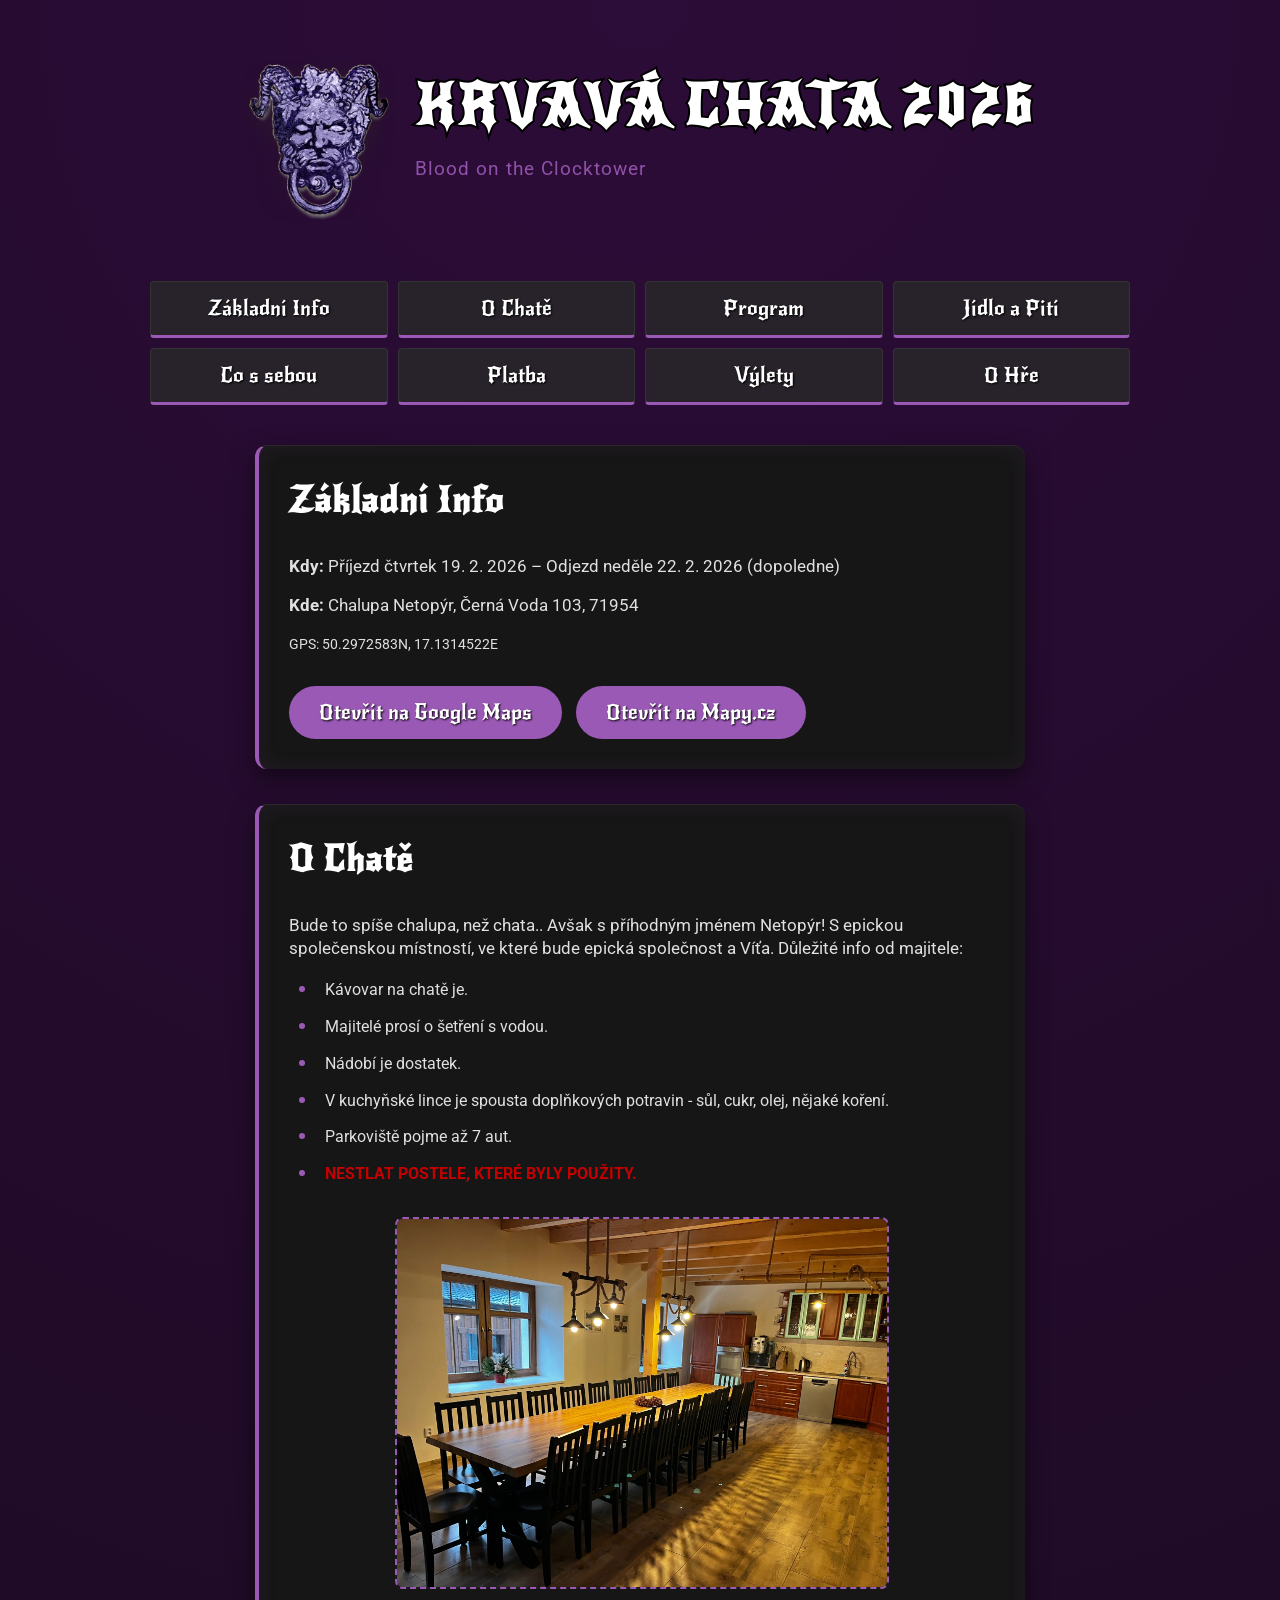
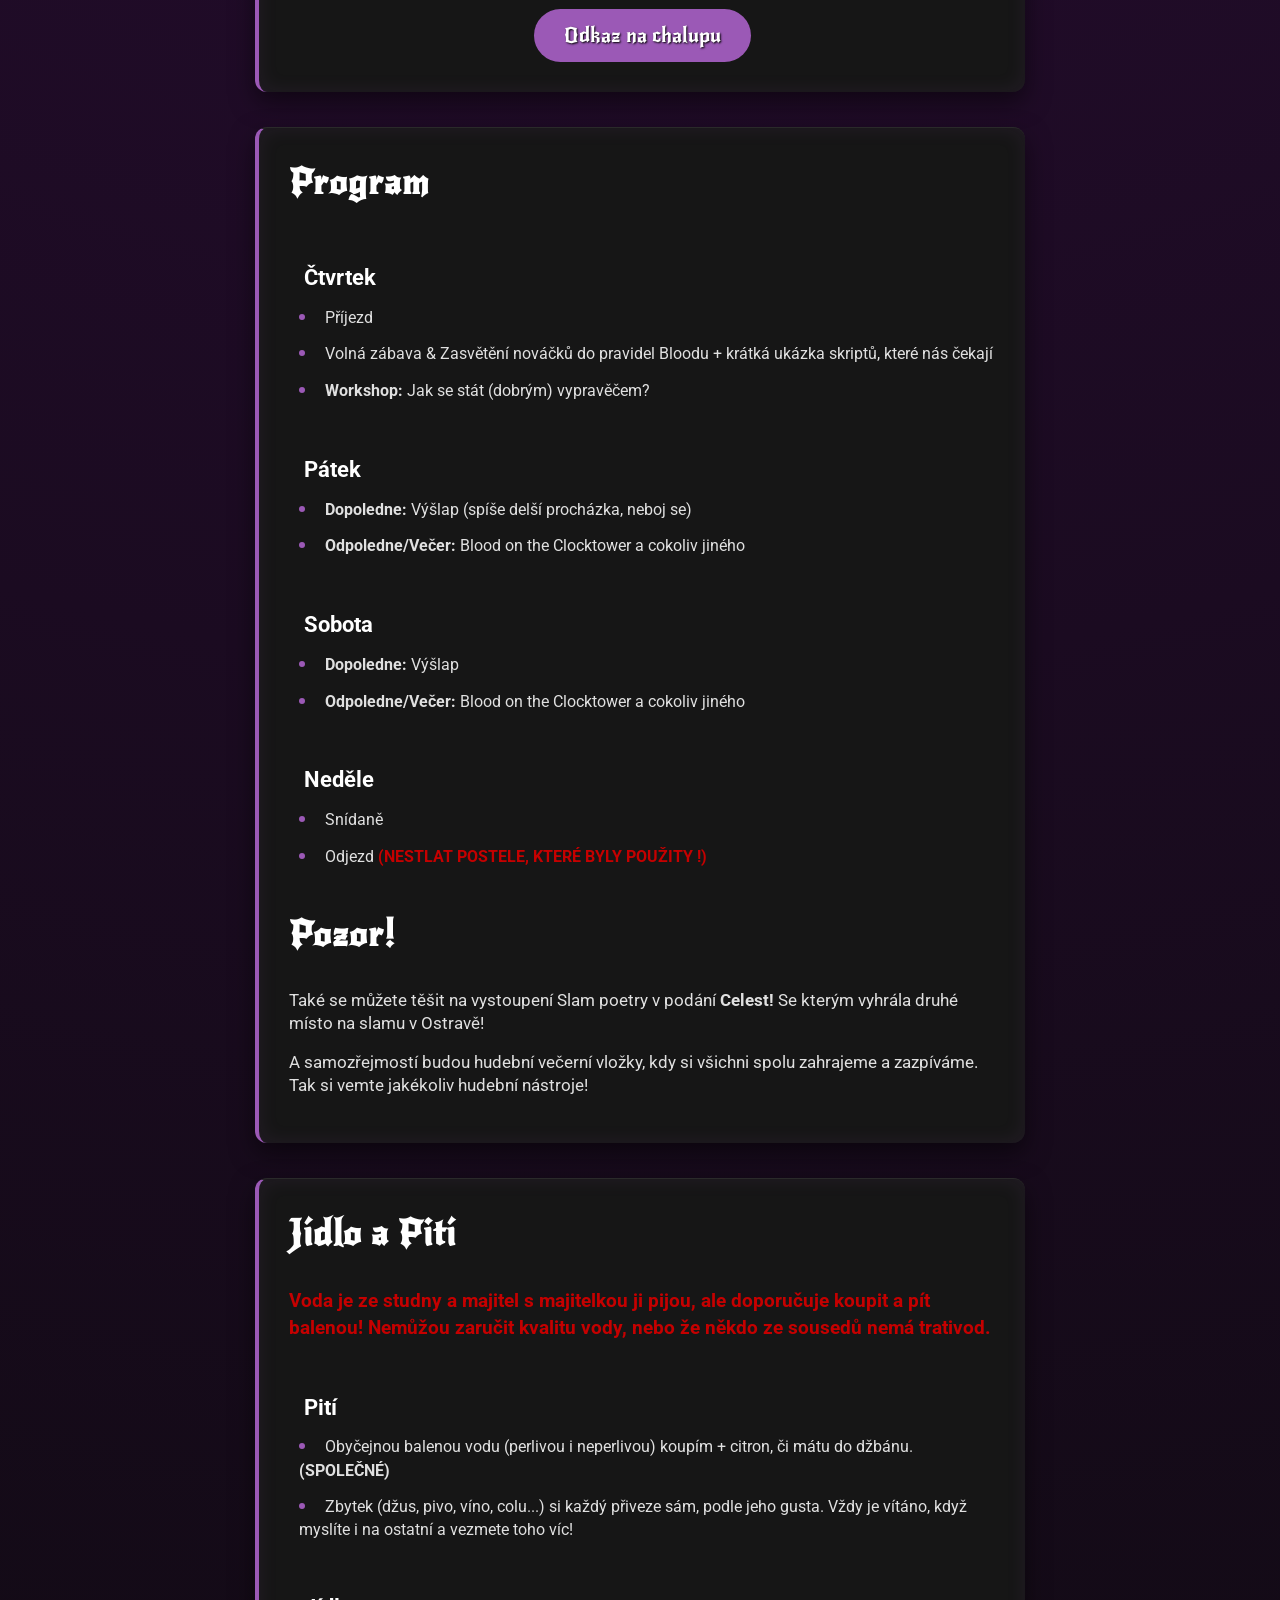
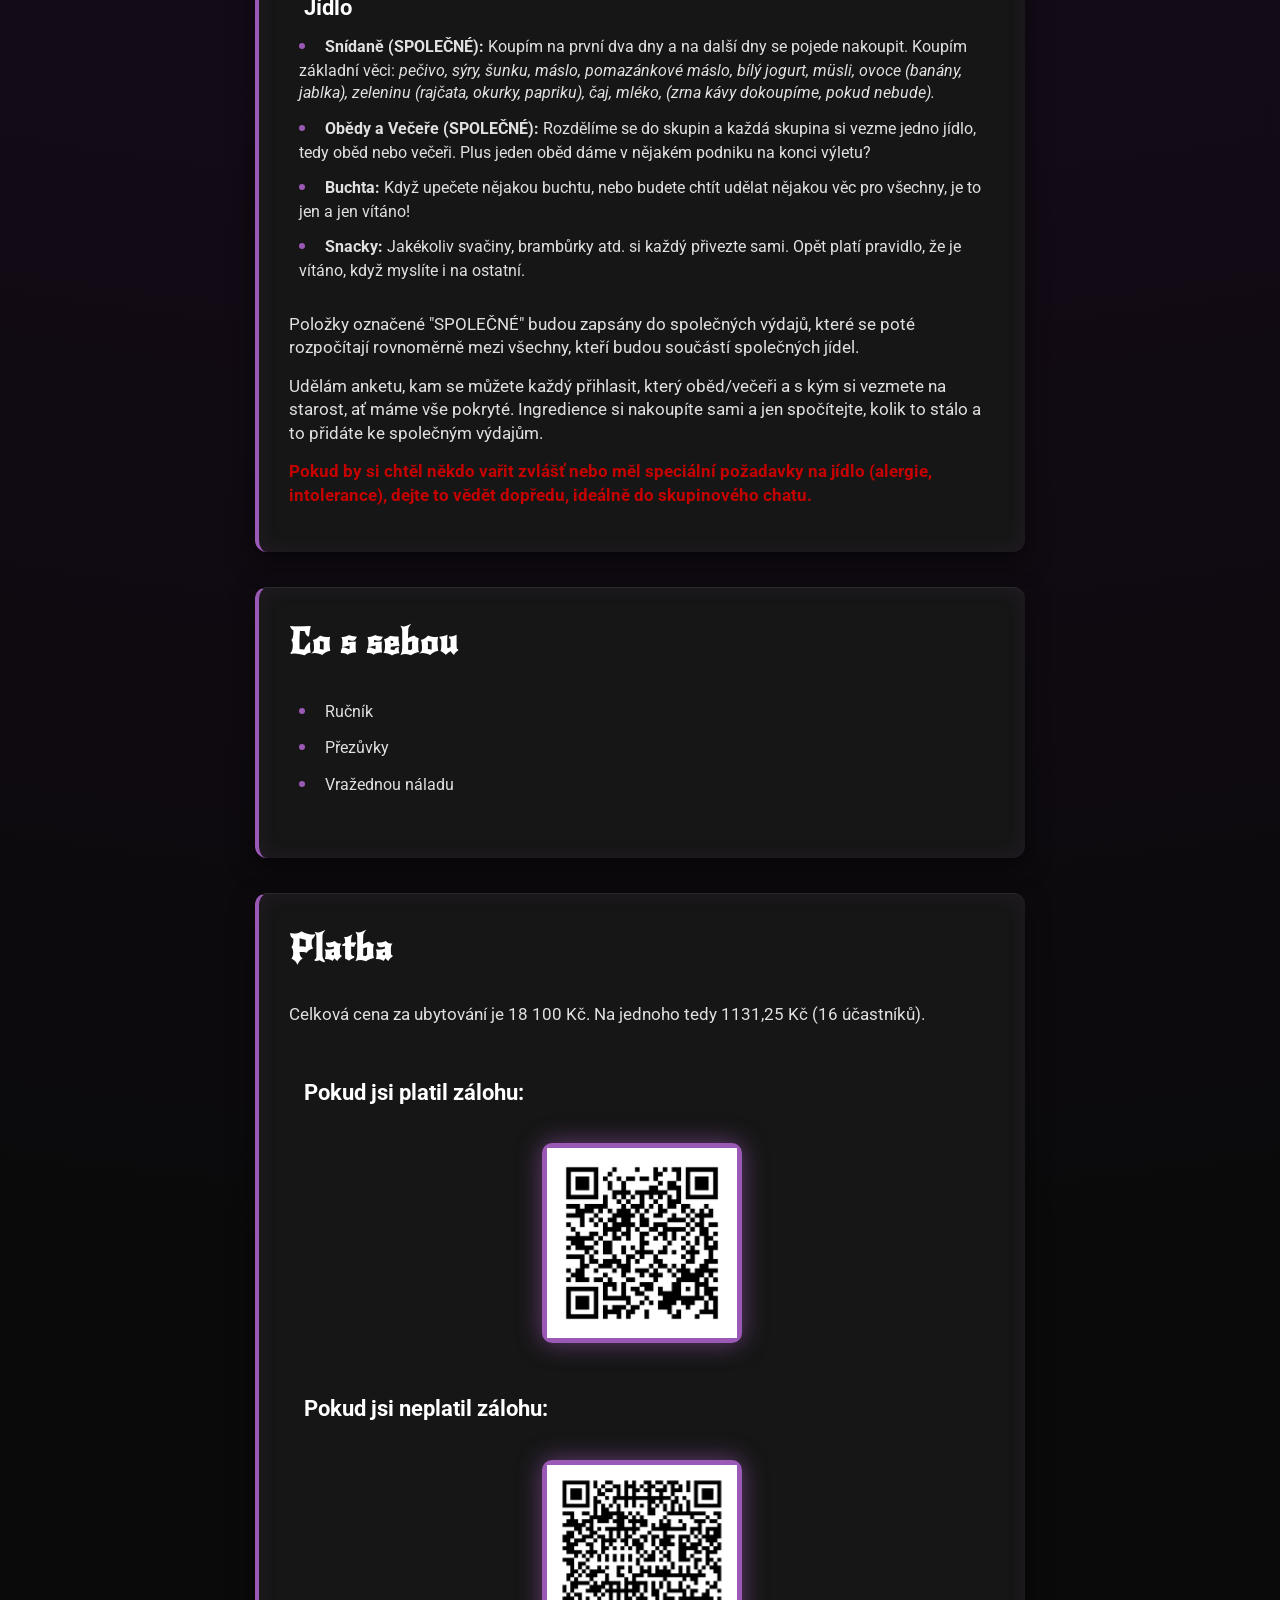
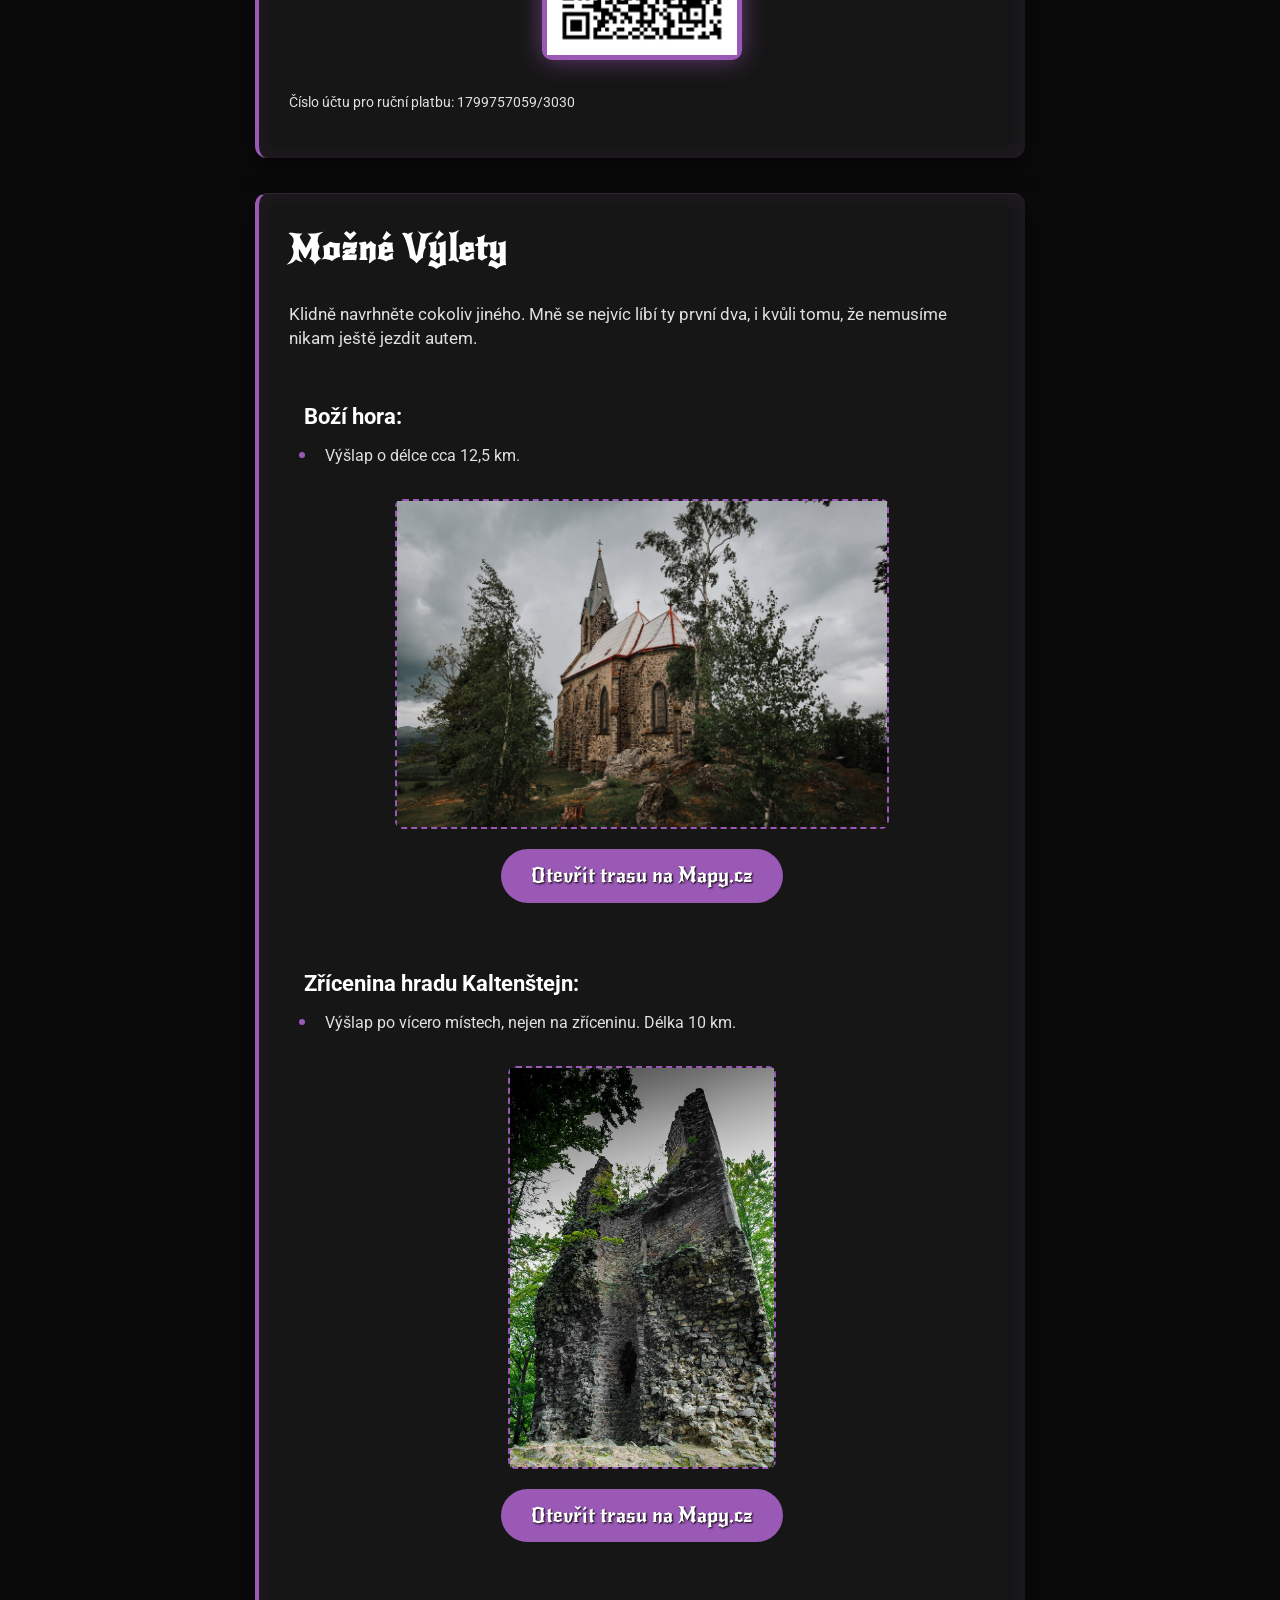
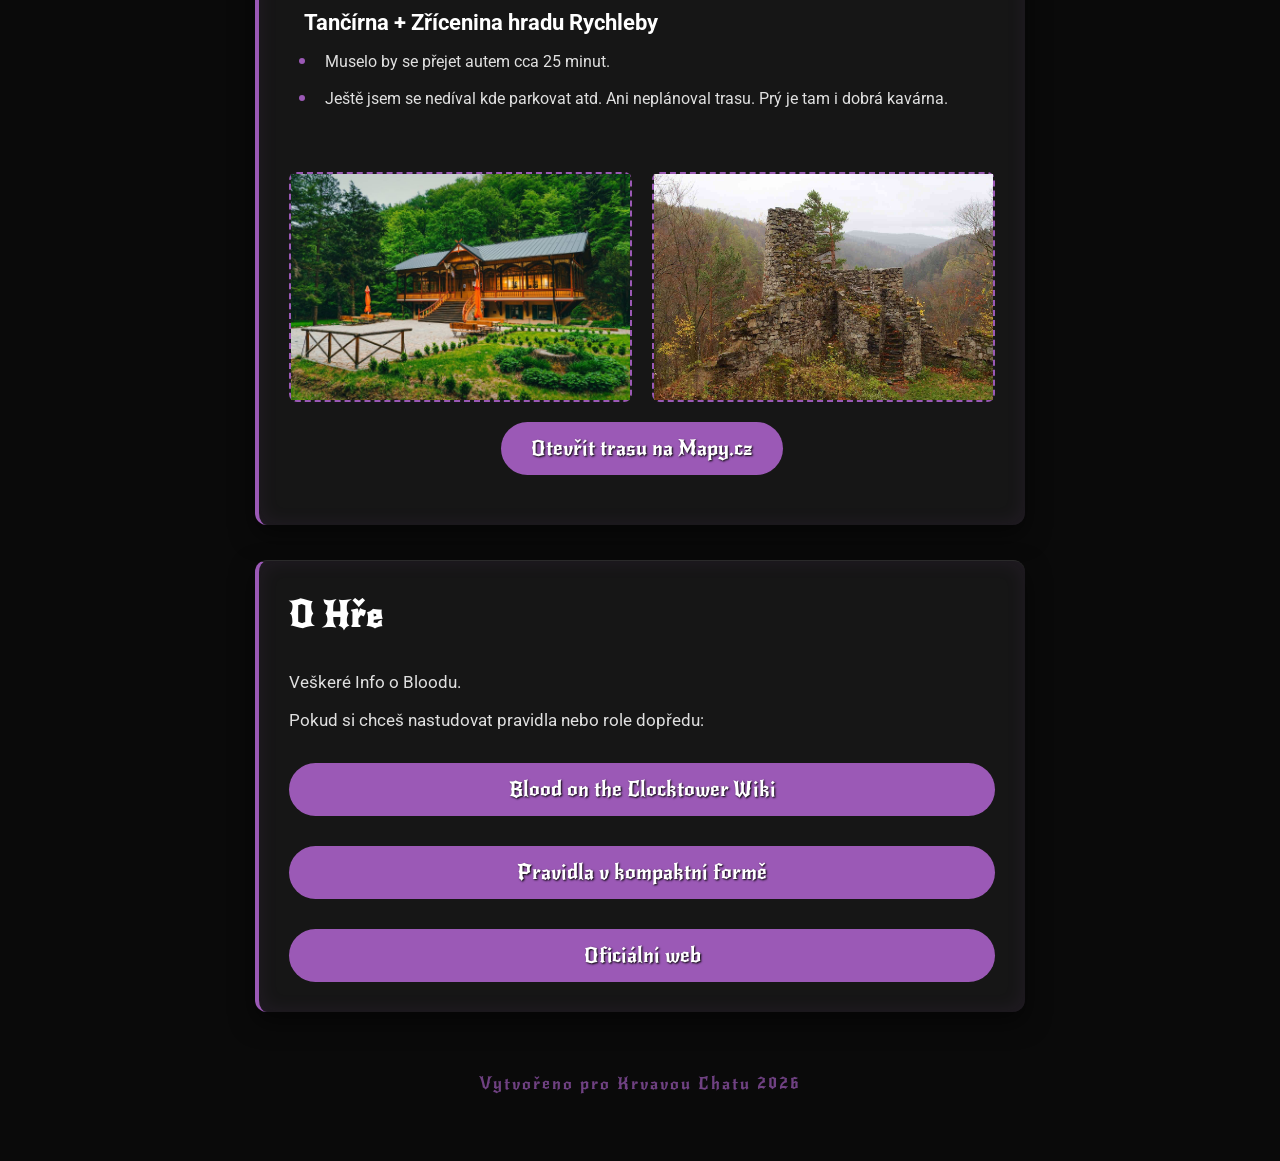
==== 2026/index.html @ 5003f02f "update" ====
<!DOCTYPE html>
<html lang="cs">

<head>
    <meta charset="UTF-8">
    <meta name="viewport" content="width=device-width, initial-scale=1.0">
    <title>Krvavá Chata 2026</title>

    <link rel="preconnect" href="https://fonts.googleapis.com">
    <link rel="preconnect" href="https://fonts.gstatic.com" crossorigin>
    <link href="https://fonts.googleapis.com/css2?family=New+Rocker&family=Roboto:wght@300;400;700&display=swap"
        rel="stylesheet">

    <style>
        /* --- ZÁKLADNÍ NASTAVENÍ BAREV A TYPOGRAFIE --- */
        :root {
            --bg-color: #0a0a0a;
            --text-color: #e0e0e0;
            --accent-color: #9b59b6;
            --accent-glow: rgba(155, 89, 182, 0.6);
            --card-bg: #161616;
            --font-heading: 'New Rocker', system-ui;
            --font-body: 'Roboto', sans-serif;
            --red-color: #c50000;
        }

        * {
            box-sizing: border-box;
            margin: 0;
            padding: 0;
            /* Zamezí modrému probliknutí při kliknutí na mobilu (volitelné) */
            -webkit-tap-highlight-color: transparent;
        }

        html {
            scroll-behavior: smooth;
            /* Základní velikost písma pro PC */
            font-size: 16px;
        }

        body {
            background-color: var(--bg-color);
            color: var(--text-color);
            font-family: var(--font-body);
            line-height: 1.4;
            padding-bottom: 50px;
            background-image: radial-gradient(circle at top center, #2c0c38 0%, #0a0a0a 60%);
        }

        /* --- MOBILNÍ ÚPRAVY PÍSMA --- */
        @media (max-width: 700px) {
            html {
                /* Zmenšíme základní písmo na 14.5px (cca 90% původního). 
                   Tím se zmenší poměrově VŠECHNO (p, h1, h2, tlačítka), protože používáme 'rem' */
                font-size: 14.5px;
            }

            p {
                line-height: 1.5;
                /* Na mobilu je lepší trochu větší řádkování pro čitelnost */
            }
        }

        /* --- HLAVIČKA --- */
        header {
            text-align: center;
            padding: 60px 20px 40px 20px;
        }

        .header-container {
            display: flex;
            align-items: center;
            justify-content: center;
            gap: 20px;
            max-width: 900px;
            margin: 0 auto;
        }

        .header-logo {
            width: 150px;
            height: auto;
        }

        .header-text {
            text-align: left;
        }

        @media (max-width: 600px) {
            .header-container {
                flex-direction: column;
                gap: 10px;
            }

            .header-text {
                text-align: center;
            }

            .header-logo {
                width: 80px;
            }
        }

        h1 {
            font-family: var(--font-heading);
            color: #fff;
            font-size: 3.5rem;
            margin-bottom: 10px;
            text-transform: uppercase;
            letter-spacing: 3px;
            -webkit-text-stroke: 4px #000;
            paint-order: stroke fill;
        }

        /* Na mobilu zmenšíme nadpis výrazněji, aby se vešel */
        @media (max-width: 600px) {
            h1 {
                font-size: 2.8rem;
                -webkit-text-stroke: 3px #000;
            }
        }

        .subtitle {
            font-size: 1.2rem;
            color: var(--accent-color);
            opacity: 0.9;
            margin-bottom: 30px;
            font-weight: 400;
            letter-spacing: 1px;
        }

        /* --- NAVIGACE --- */
        nav {
            display: grid;
            grid-template-columns: 1fr 1fr;
            gap: 10px;
            padding: 20px 10px 40px 10px;
            max-width: 1000px;
            margin: 0 auto;
        }

        @media (min-width: 700px) {
            nav {
                grid-template-columns: repeat(4, 1fr);
            }
        }

        nav a {
            text-decoration: none;
            color: #fff;
            background-color: rgba(40, 40, 40, 0.8);
            padding: 12px 5px;
            border-radius: 4px;
            border: 1px solid #333;
            border-bottom: 3px solid var(--accent-color);
            font-family: var(--font-heading);
            font-size: 1.3rem;
            transition: all 0.2s ease;
            /* Zrychlená animace pro lepší odezvu */
            display: flex;
            align-items: center;
            justify-content: center;
            text-align: center;
            width: 100%;
            height: 100%;
            text-shadow: 1px 1px 2px #000;
            /* Zamezíme výběru textu při klikání na mobilu */
            user-select: none;
        }

        /* --- OPRAVA TLAČÍTEK (HOVER vs ACTIVE) --- */

        /* Styl při najetí myší (jen pro zařízení, co mají myš/kurzor) */
        @media (hover: hover) {
            nav a:hover {
                background-color: var(--accent-color);
                color: #fff;
                box-shadow: 0 0 15px var(--accent-glow);
                transform: translateY(-2px);
                border-bottom: 3px solid transparent;
            }

            .map-link:hover {
                background-color: #af6ec9;
                box-shadow: 0 0 30px var(--accent-color);
                transform: scale(1.05);
            }

            main a:not(.map-link):hover {
                text-shadow: 0 0 10px var(--accent-glow);
                border-bottom: 1px solid var(--accent-color);
            }
        }

        /* Styl při kliknutí (aktivní stisk) - funguje skvěle na mobilu */
        nav a:active {
            background-color: var(--accent-color);
            transform: scale(0.96);
            /* Efekt stlačení */
            box-shadow: 0 0 5px var(--accent-glow);
            border-bottom: 3px solid transparent;
        }

        /* --- HLAVNÍ OBSAH --- */
        main {
            max-width: 800px;
            margin: 0 auto;
            padding: 0 15px;
        }

        section {
            background-color: var(--card-bg);
            padding: 30px;
            margin-bottom: 35px;
            border-radius: 12px;
            border-left: 4px solid var(--accent-color);
            box-shadow: 0 10px 25px rgba(0, 0, 0, 0.5), inset 0 0 20px rgba(155, 89, 182, 0.1);
            scroll-margin-top: 20px;
            border-top: 1px solid #2a2a2a;
        }

        /* Na mobilu zmenšíme padding v kartách, ať je víc místa pro text */
        @media (max-width: 600px) {
            section {
                padding: 20px 15px;
            }
        }

        h2 {
            font-family: var(--font-heading);
            color: #ffffff;
            padding-bottom: 5px;
            margin-bottom: 25px;
            font-size: 2.2rem;
            letter-spacing: 1px;
        }

        h3 {
            color: #fff;
            margin-top: 45px;
            margin-bottom: 5px;
            font-size: 1.4rem;
            font-weight: bold;
            padding-left: 15px;
            padding-top: 5px;
            padding-bottom: 5px;
        }

        ul {
            list-style-position: inside;
            margin-left: 10px;
            margin-bottom: 30px;
        }

        li {
            margin-bottom: 10px;
        }

        ul li::marker {
            color: var(--accent-color);
            font-size: 1.2em;
        }

        p {
            margin-bottom: 15px;
            font-size: 1.05rem;
        }

        .highlight {
            color: var(--red-color);
            font-weight: bold;
        }

        main a:not(.map-link) {
            color: var(--accent-color);
            text-decoration: none;
            border-bottom: 1px dotted var(--accent-color);
            transition: all 0.3s;
        }

        /* Aktivní stav pro odkazy v textu na mobilu */
        main a:not(.map-link):active {
            background-color: rgba(155, 89, 182, 0.2);
        }

        .map-link {
            display: inline-block;
            background-color: var(--accent-color);
            color: white !important;
            padding: 12px 30px;
            text-decoration: none;
            border-radius: 30px;
            font-family: var(--font-heading);
            font-size: 1.3rem;
            margin-top: 15px;
            transition: all 0.2s;
            border: none;
            text-shadow: 1px 1px 2px #000;
            user-select: none;
        }

        /* Aktivní stav pro mapová tlačítka na mobilu */
        .map-link:active {
            transform: scale(0.95);
            background-color: #af6ec9;
        }

        .placeholder-img {
            width: 100%;
            background-color: #1a1a1a;
            display: flex;
            align-items: center;
            justify-content: center;
            color: var(--accent-color);
            font-family: var(--font-heading);
            border-radius: 8px;
            margin-top: 30px;
            margin-bottom: 20px;
            border: 2px dashed var(--accent-color);
            box-shadow: 0 0 15px var(--accent-glow) inset;
            object-fit: cover;
        }

        /* Zajištění správného zobrazení obrázků na mobilu (ignorování inline stylů) */
        @media (max-width: 700px) {
            .placeholder-img {
                width: 100% !important;
            }
        }

        .qr-placeholder {
            width: 200px;
            height: 200px;
            background-color: white;
            margin: 30px auto;
            display: flex;
            align-items: center;
            justify-content: center;
            color: black;
            font-weight: bold;
            border: 5px solid var(--accent-color);
            box-shadow: 0 0 25px var(--accent-glow);
            border-radius: 10px;
        }

        footer {
            text-align: center;
            font-size: 1rem;
            opacity: 0.7;
            margin-top: 60px;
            font-family: var(--font-heading);
            letter-spacing: 2px;
            color: var(--accent-color);
        }

        .gallery-container {
            display: flex;
            gap: 20px;
            justify-content: center;
        }

        .gallery-container .placeholder-img {
            flex: 1;
            margin-bottom: 0;
            width: auto;
        }

        @media (max-width: 700px) {
            .gallery-container {
                flex-direction: column;
            }
        }
    </style>
</head>

<body>
    <header>
        <div class="header-container">
            <img src="botc_head.webp" alt="BotC Logo" class="header-logo">

            <div class="header-text">
                <h1>Krvavá Chata 2026</h1>
                <div class="subtitle">Blood on the Clocktower</div>
            </div>
        </div>
    </header>

    <nav>
        <a href="#info">Základní Info</a>
        <a href="#chata">O Chatě</a>
        <a href="#program">Program</a>
        <a href="#jidlo">Jídlo a Pití</a>
        <a href="#s-sebou">Co s sebou</a>
        <a href="#platba">Platba</a>
        <a href="#vylety">Výlety</a>
        <a href="#blood">O Hře</a>
    </nav>

    <main>
        <section id="info">
            <h2>Základní Info</h2>
            <p><strong>Kdy:</strong> Příjezd čtvrtek 19. 2. 2026 – Odjezd neděle 22. 2. 2026 (dopoledne)</p>
            <p><strong>Kde:</strong> Chalupa Netopýr, Černá Voda 103, 71954</p>
            <p><small>GPS: 50.2972583N, 17.1314522E</small></p>
            <a href="https://maps.app.goo.gl/ExrnGpuLoykU1uMTA" target="_blank" class="map-link"
                style="margin-right: 10px">Otevřít na Google
                Maps</a>
            <a href="https://mapy.cz/s/juhotezone" target="_blank" class="map-link" style>Otevřít na Mapy.cz</a>


        </section>

        <section id="chata">
            <h2>O Chatě</h2>
            <p>Bude to spíše chalupa, než chata.. Avšak s příhodným jménem Netopýr! S epickou společenskou místností, ve
                které
                bude
                epická společnost a
                Víťa. Důležité info od majitele:</p>
            <ul>
                <li>Kávovar na chatě je.</li>
                <li>Majitelé prosí o šetření s vodou.</li>
                <li>Nádobí je dostatek.</li>
                <li>V kuchyňské lince je spousta doplňkových potravin - sůl, cukr, olej,
                    nějaké koření.</li>
                <li>Parkoviště pojme až 7 aut.</li>
                <li><span class="highlight">NESTLAT POSTELE, KTERÉ BYLY POUŽITY.</span></li>

            </ul>
            <img class="placeholder-img" src="spolecenska_mistnost.jpg" style="width: 70%; margin: 0 auto"></div>
            <a href="https://chalupa-netopyr.webnode.cz/" target="_blank" class="map-link"
                style="display: block; width: fit-content; margin: 20px auto 0px auto;">
                Odkaz na chalupu
            </a>

        </section>

        <section id="program">
            <h2>Program</h2>
            <h3>Čtvrtek</h3>
            <ul>
                <li>Příjezd</li>
                <li>Volná zábava & Zasvětění nováčků do pravidel Bloodu + krátká ukázka skriptů, které nás čekají</li>
                <li><strong>Workshop:</strong> Jak se stát (dobrým) vypravěčem?</li>
            </ul>

            <h3>Pátek</h3>
            <ul>
                <li><strong>Dopoledne:</strong> Výšlap (spíše delší procházka, neboj se)</li>
                <li><strong>Odpoledne/Večer:</strong> Blood on the Clocktower a cokoliv jiného</li>
            </ul>

            <h3>Sobota</h3>
            <ul>
                <li><strong>Dopoledne:</strong> Výšlap</li>
                <li><strong>Odpoledne/Večer:</strong> Blood on the Clocktower a cokoliv jiného</li>
            </ul>

            <h3>Neděle</h3>
            <ul>
                <li>Snídaně</li>
                <li>Odjezd <span class="highlight">(NESTLAT POSTELE, KTERÉ BYLY POUŽITY !)</span></li>
            </ul>
            <h2 style="margin-top: 40px">Pozor!</h2>
            <p style="margin-left: 0px;"> Také se můžete těšit na vystoupení Slam poetry v podání
                <strong>Celest!</strong> Se kterým
                vyhrála druhé místo na slamu v Ostravě!
            </p>
            <p>A samozřejmostí budou hudební večerní vložky, kdy si všichni spolu zahrajeme a
                zazpíváme. Tak si vemte jakékoliv hudební nástroje!
            </p>
        </section>

        <section id="jidlo">
            <h2>Jídlo a Pití</h2>
            <p class="highlight" style="font-size: 1.2rem;">Voda je ze studny a majitel s majitelkou ji pijou, ale
                doporučuje koupit a
                pít balenou! Nemůžou zaručit kvalitu vody, nebo že někdo ze sousedů nemá trativod.</p>

            <h3>Pití</h3>
            <ul>
                <li>Obyčejnou balenou vodu (perlivou i neperlivou) koupím + citron, či mátu do džbánu.
                    <strong>(SPOLEČNÉ)</strong>
                </li>
                <li>Zbytek (džus, pivo, víno, colu...) si každý přiveze sám, podle jeho gusta. Vždy je vítáno, když
                    myslíte i na ostatní a vezmete toho víc!</li>
            </ul>

            <h3>Jídlo</h3>
            <ul>
                <li><strong>Snídaně (SPOLEČNÉ):</strong> Koupím na první dva dny a na další dny se pojede nakoupit.
                    Koupím základní věci: <em>pečivo, sýry, šunku, máslo, pomazánkové máslo, bílý jogurt, müsli, ovoce
                        (banány,
                        jablka),
                        zeleninu (rajčata, okurky, papriku), čaj, mléko, (zrna kávy dokoupíme, pokud nebude).</em>
                </li>
                <li><strong>Obědy a Večeře (SPOLEČNÉ):</strong> Rozdělíme se do skupin a každá skupina si vezme jedno
                    jídlo, tedy oběd nebo večeři. Plus jeden oběd dáme
                    v nějakém podniku na konci výletu?</li>
                <li><strong>Buchta:</strong> Když upečete nějakou buchtu, nebo budete chtít udělat nějakou věc pro
                    všechny, je to jen a jen vítáno!</li>
                <li><strong>Snacky:</strong> Jakékoliv svačiny, brambůrky atd. si každý přivezte sami. Opět platí
                    pravidlo, že je vítáno, když myslíte i na ostatní.</li>
            </ul>

            <p>Položky označené "SPOLEČNÉ" budou zapsány do společných výdajů, které se poté rozpočítají rovnoměrně mezi
                všechny, kteří budou součástí společných jídel.</p>

            <p>Udělám anketu, kam se můžete každý přihlasit, který oběd/večeři a s kým si vezmete na starost, ať máme
                vše pokryté.
                Ingredience si nakoupíte sami a jen spočítejte, kolik to stálo a to přidáte ke
                společným výdajům.
            </p>

            <p class="highlight">Pokud by si chtěl někdo vařit zvlášť nebo měl speciální požadavky na jídlo
                (alergie, intolerance),
                dejte to vědět dopředu, ideálně do skupinového chatu.</p>
        </section>

        <section id="s-sebou">
            <h2>Co s sebou</h2>
            <ul>
                <li>Ručník</li>
                <li>Přezůvky</li>
                <li>Vražednou náladu</li>
            </ul>
        </section>

        <section id="platba">
            <h2>Platba</h2>
            <p>Celková cena za ubytování je 18 100 Kč. Na jednoho tedy 1131,25 Kč (16 účastníků).</p>
            <h3>Pokud jsi platil zálohu:</h3>
            <div class="qr-placeholder">
                <img src="qr_code_full.jpg" alt="QR kód" style="width: 100%; height: 100%; object-fit: contain;">
            </div>
            <h3>Pokud jsi neplatil zálohu:</h3>
            <div class="qr-placeholder">
                <img src="qr_code_doplatek.jpg" alt="QR kód" style="width: 100%; height: 100%; object-fit: contain;">
            </div>

            <p><small>Číslo účtu pro ruční platbu: 1799757059/3030</small></p>
        </section>

        <section id="vylety">
            <h2>Možné Výlety</h2>
            <p>Klidně navrhněte cokoliv jiného. Mně se nejvíc líbí ty první dva, i kvůli tomu, že nemusíme nikam ještě
                jezdit autem.</p>

            <h3>Boží hora:</h3>
            <ul>
                <li>Výšlap o délce cca 12,5 km.</li>
            </ul>

            <div class="placeholder-img" style="width: 70%; margin: 0 auto;">
                <img src="kostel.jpg" alt="Boží hora" style="width: 100%; height: 100%; object-fit: contain;">
            </div>

            <a href="https://mapy.cz/s/musonurono" target="_blank" class="map-link"
                style="display: block; width: fit-content; margin: 20px auto 60px auto;">
                Otevřít trasu na Mapy.cz
            </a>


            <h3>Zřícenina hradu Kaltenštejn:</h3>
            <ul>
                <li>Výšlap po vícero místech, nejen na zříceninu. Délka 10 km.</li>
            </ul>

            <div class="placeholder-img" style="width: 38%; margin: 0 auto;">
                <img src="hrad-kaltenstejn-hradisko4.jpg" alt="Kaltenštejn"
                    style="width: 100%; height: 100%; object-fit: contain;">
            </div>

            <a href="https://mapy.cz/s/lecezobage" target="_blank" class="map-link"
                style="display: block; width: fit-content; margin: 20px auto 60px auto;">
                Otevřít trasu na Mapy.cz
            </a>


            <h3>Tančírna + Zřícenina hradu Rychleby</h3>
            <ul>
                <li>Muselo by se přejet autem cca 25 minut.</li>
                <li>Ještě jsem se nedíval kde parkovat atd. Ani neplánoval trasu. Prý je tam i dobrá kavárna.</li>
            </ul>

            <div class="gallery-container">

                <div class="placeholder-img">
                    <img src="tancirna.jpg" alt="Tančírna" style="width: 100%; height: 100%; object-fit: cover;">
                </div>

                <div class="placeholder-img">
                    <img src="zricenina-hradu-rychleby.jpg" alt="Rychleby"
                        style="width: 100%; height: 100%; object-fit: cover;">
                </div>

            </div>

            <a href="https://mapy.cz/s/fuforarovo" target="_blank" class="map-link"
                style="display: block; width: fit-content; margin: 20px auto;">
                Otevřít trasu na Mapy.cz
            </a>

        </section>

        <section id="blood">
            <h2>O Hře</h2>
            <p>Veškeré Info o Bloodu.</p>
            <p>Pokud si chceš nastudovat pravidla nebo role dopředu:</p>
            <div style="display: flex; flex-direction: column; gap: 15px; align-items: flex-start;">



                <a href="https://wiki.bloodontheclocktower.com/Main_Page" target="_blank" class="map-link"
                    style="width: 100%; text-align: center;">
                    Blood on the Clocktower Wiki
                </a>


                <a href="https://docs.google.com/document/d/1Dc8E48eWpqFEQxzPwTF6D3AbGFV2A8SfqLSHv6Ct9bc/edit?usp=sharing"
                    target="_blank" class="map-link" style="width: 100%; text-align: center;">
                    Pravidla v kompaktní formě
                </a>
                <a href="https://bloodontheclocktower.com/" target="_blank" class="map-link"
                    style="width: 100%; text-align: center;">
                    Oficiální web
                </a>
            </div>
        </section>
    </main>

    <footer>
        <p>Vytvořeno pro Krvavou Chatu 2026</p>
    </footer>

</body>

</html>
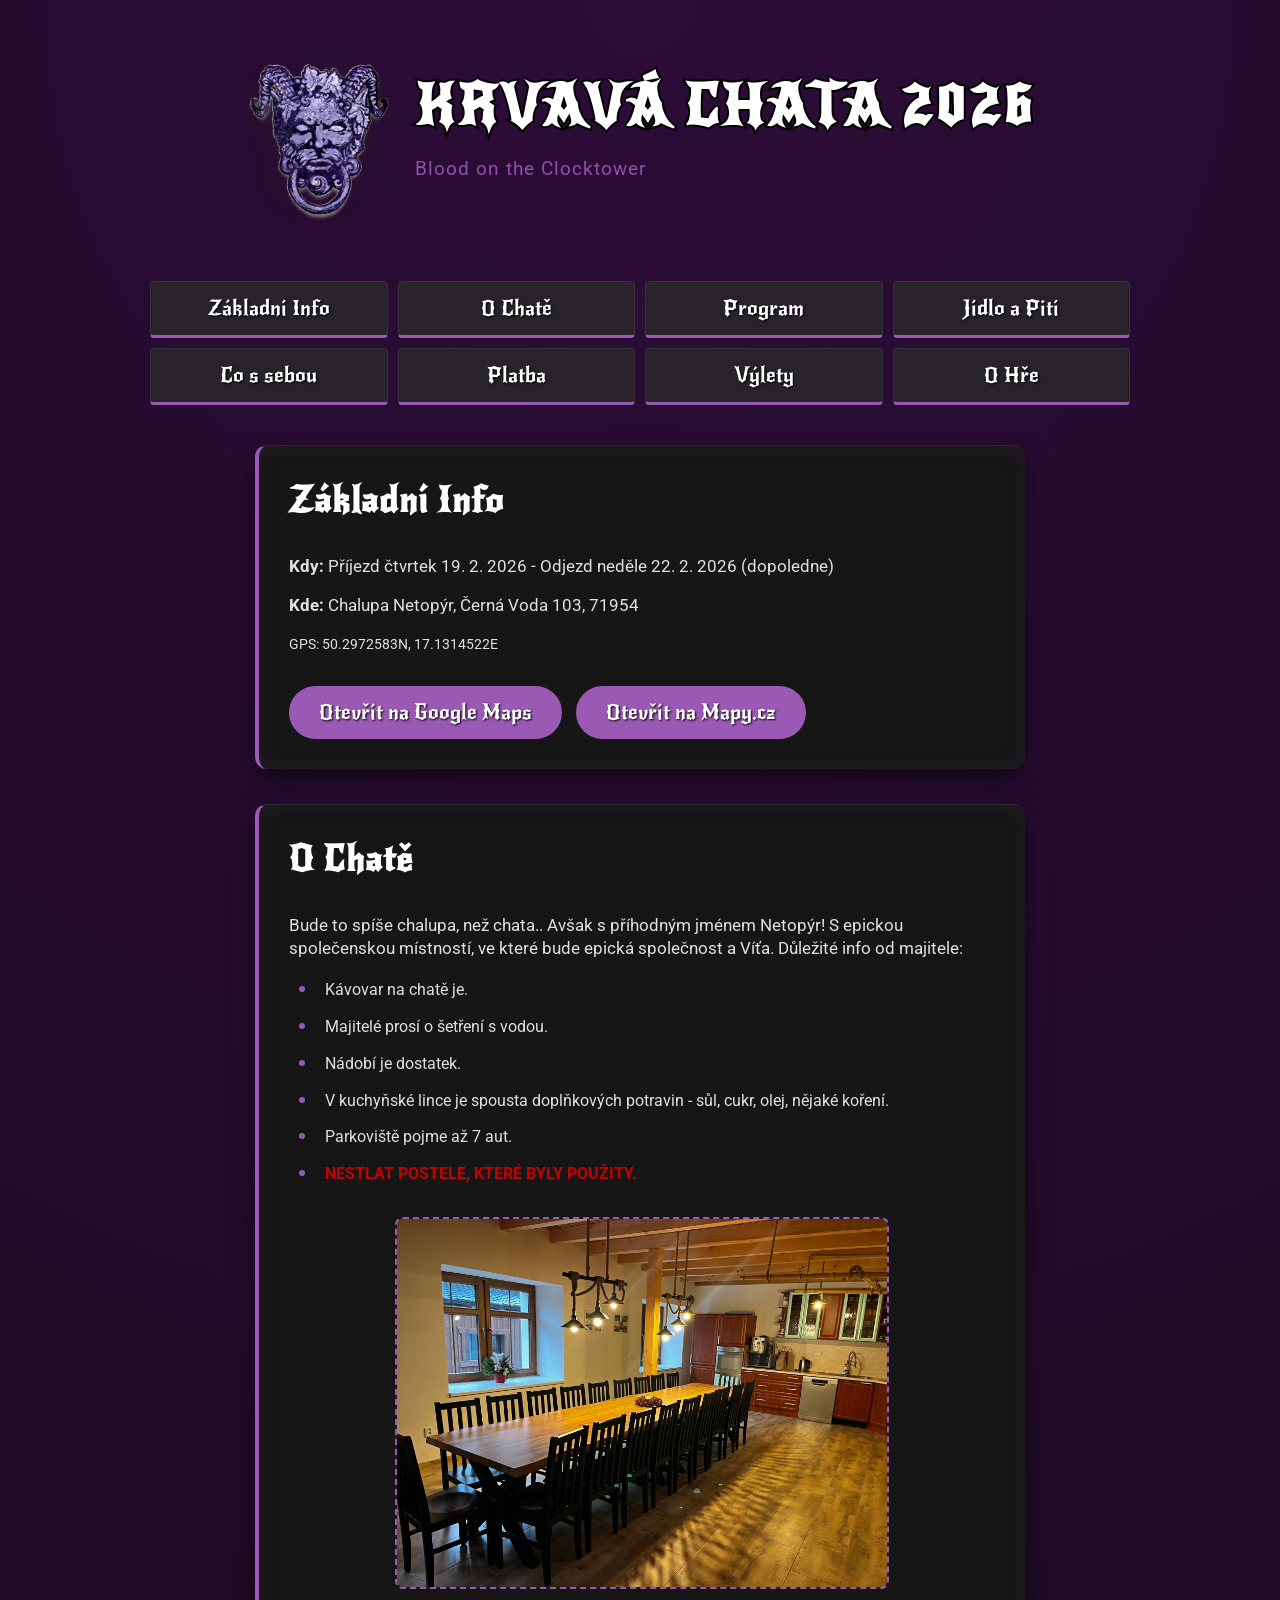
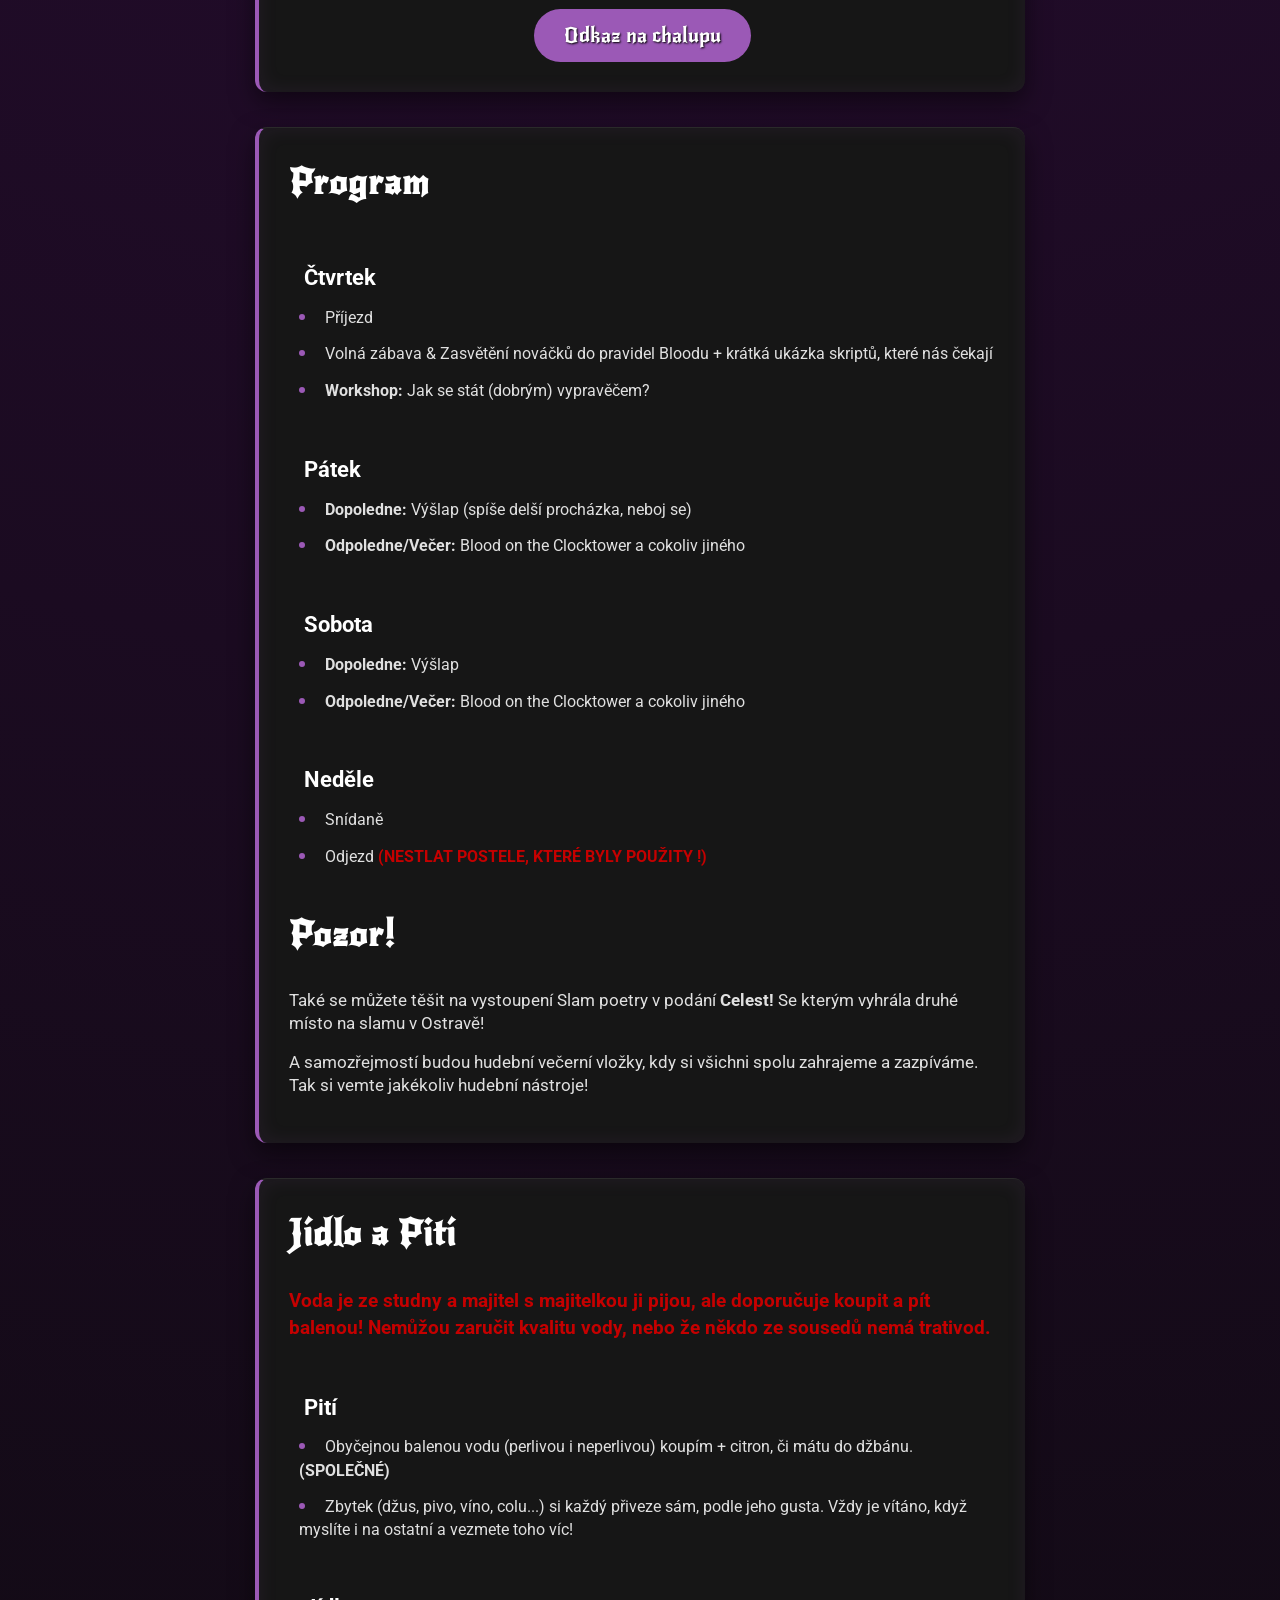
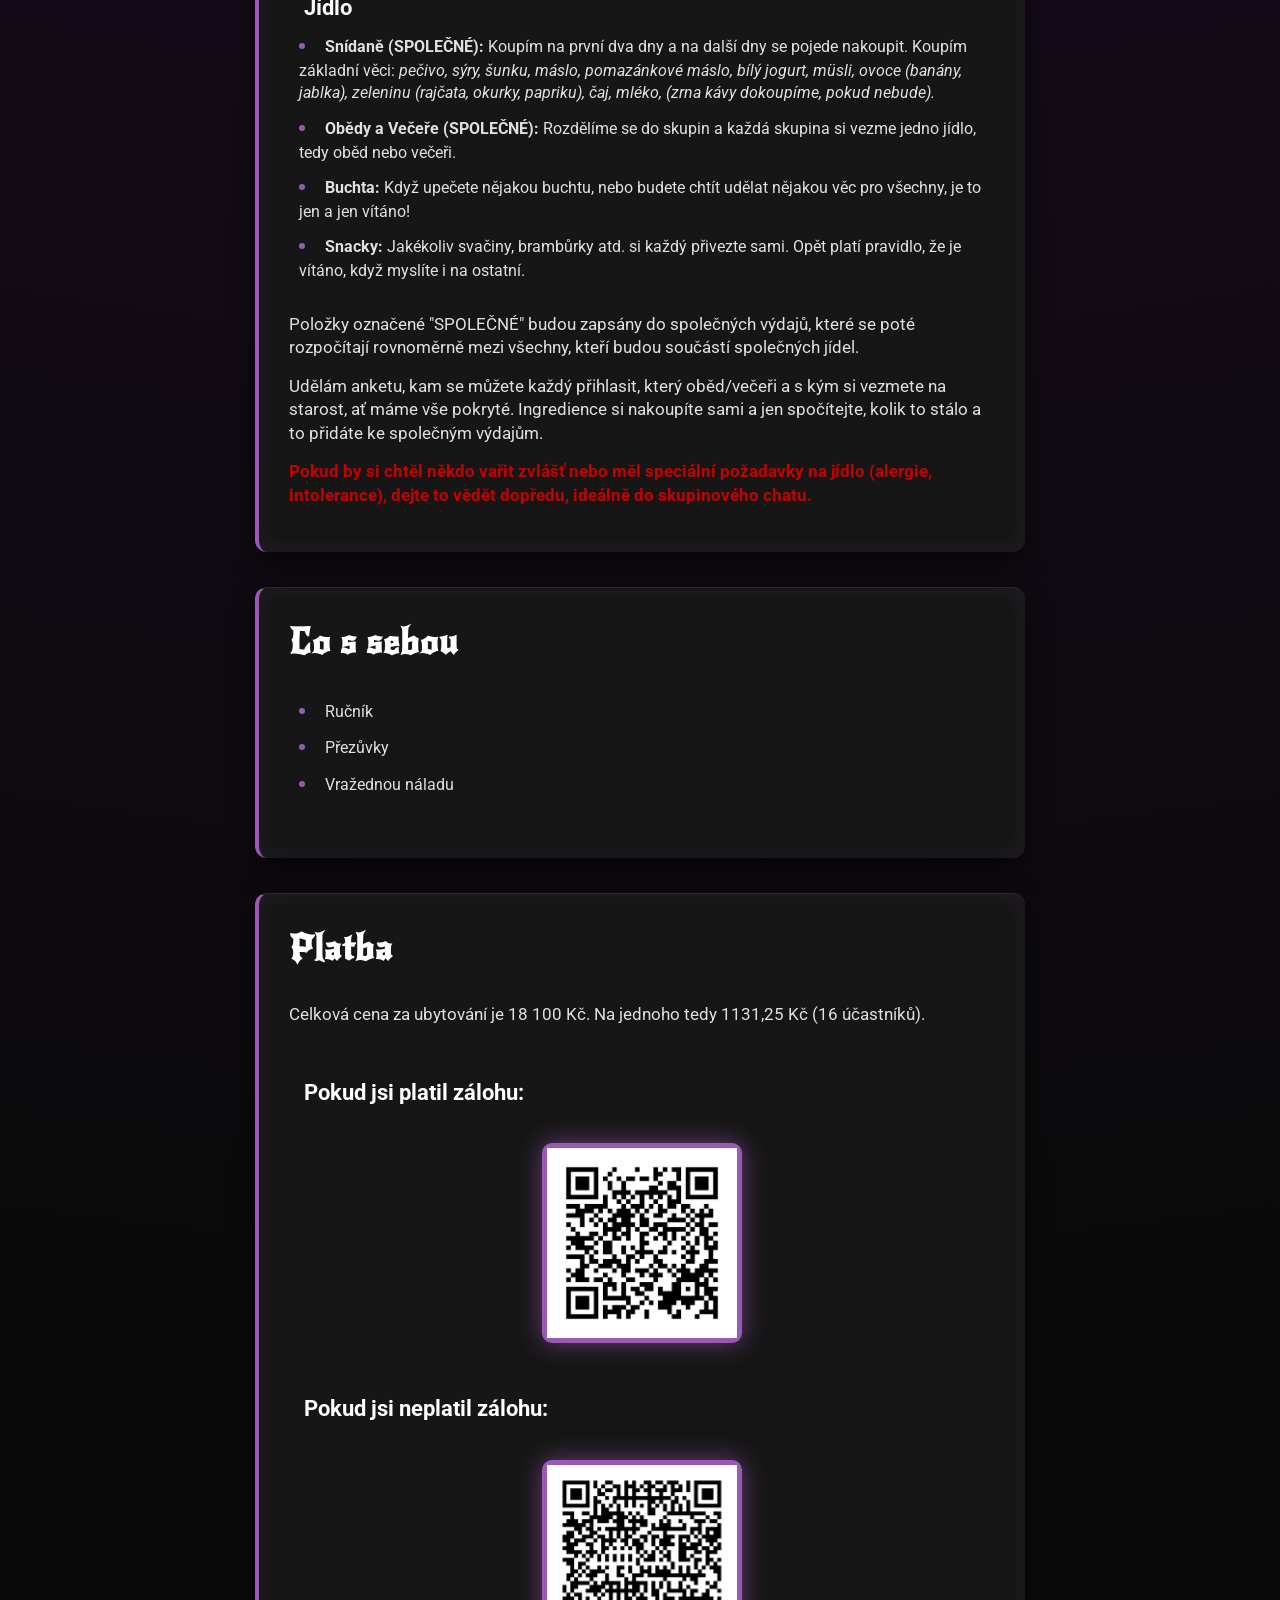
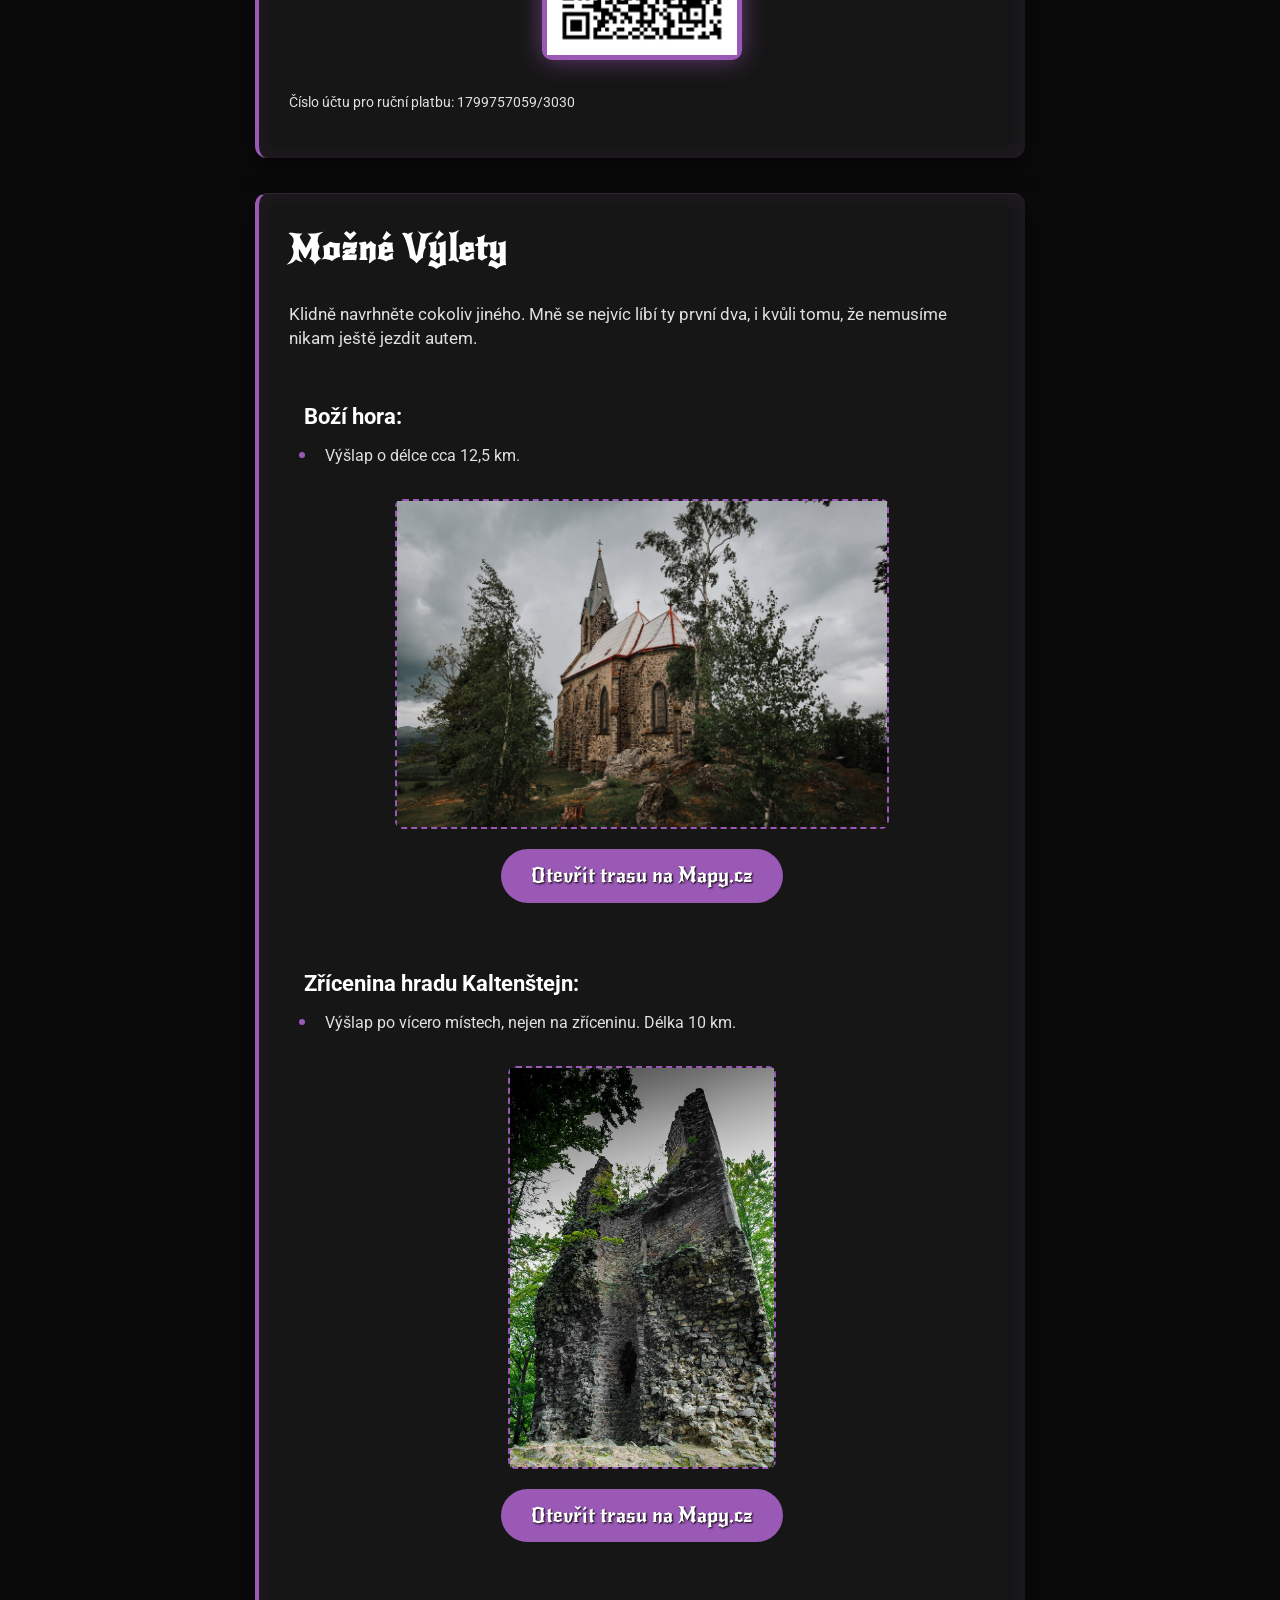
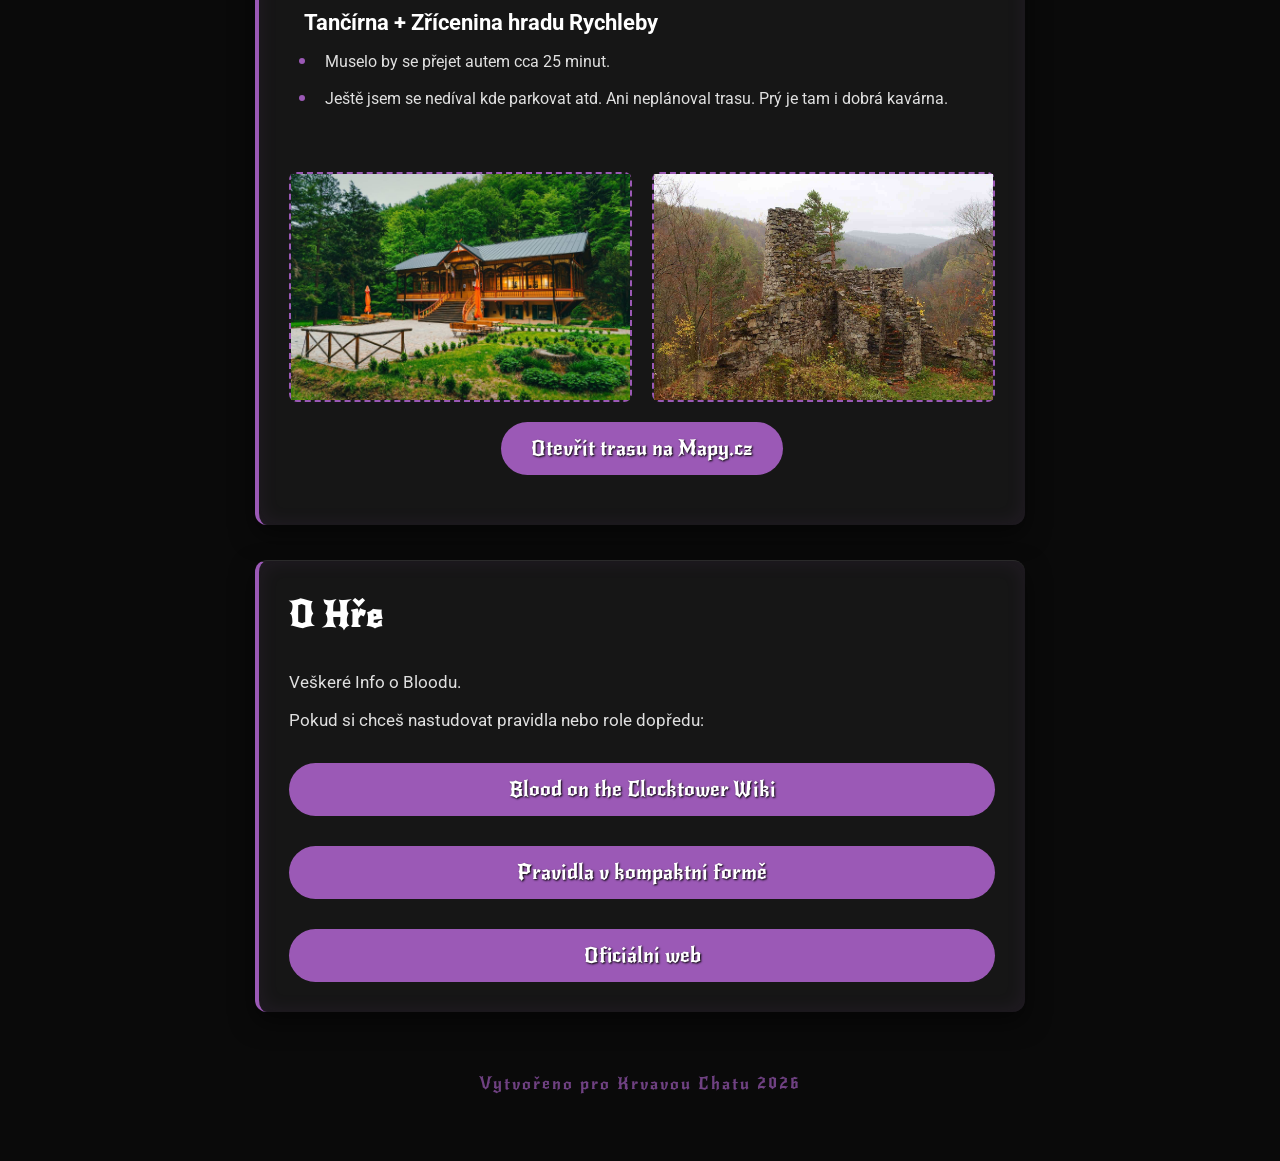
==== commit ac818932: "update" ====
--- a/2026/index.html
+++ b/2026/index.html
@@ -1,9 +1,18 @@
 <!DOCTYPE html>
 <html lang="cs">
 
+
 <head>
+    <meta property="og:title" content="Krvavá Chata 2026" />
+    <meta property="og:description" content="Informace pro Krvavou Chatu 2026" />
+    <meta property="og:image" content="https://kinaaj.github.io/krvava_chata/botc_head.png" />
+    <meta property="og:url" content="https://kinaaj.github.io/krvava_chata/2026/" />
+    <meta property="og:type" content="website" />
     <meta charset="UTF-8">
     <meta name="viewport" content="width=device-width, initial-scale=1.0">
+    <link rel="apple-touch-icon" href="botc_head.png">
+    <link rel="icon" type="image/png" href="botc_head.png">
+
     <title>Krvavá Chata 2026</title>
 
     <link rel="preconnect" href="https://fonts.googleapis.com">
@@ -52,7 +61,7 @@
             html {
                 /* Zmenšíme základní písmo na 14.5px (cca 90% původního). 
                    Tím se zmenší poměrově VŠECHNO (p, h1, h2, tlačítka), protože používáme 'rem' */
-                font-size: 14.5px;
+                font-size: 15.5px;
             }
 
             p {
@@ -114,7 +123,7 @@
         /* Na mobilu zmenšíme nadpis výrazněji, aby se vešel */
         @media (max-width: 600px) {
             h1 {
-                font-size: 2.8rem;
+                font-size: 3.5rem;
                 -webkit-text-stroke: 3px #000;
             }
         }
@@ -221,7 +230,7 @@
         /* Na mobilu zmenšíme padding v kartách, ať je víc místa pro text */
         @media (max-width: 600px) {
             section {
-                padding: 20px 15px;
+                padding: 20px 30px;
             }
         }
 
@@ -375,7 +384,7 @@
 <body>
     <header>
         <div class="header-container">
-            <img src="botc_head.webp" alt="BotC Logo" class="header-logo">
+            <img src="botc_head.png" alt="BotC Logo" class="header-logo">
 
             <div class="header-text">
                 <h1>Krvavá Chata 2026</h1>
@@ -398,7 +407,7 @@
     <main>
         <section id="info">
             <h2>Základní Info</h2>
-            <p><strong>Kdy:</strong> Příjezd čtvrtek 19. 2. 2026 – Odjezd neděle 22. 2. 2026 (dopoledne)</p>
+            <p><strong>Kdy:</strong> Příjezd čtvrtek 19. 2. 2026 - Odjezd neděle 22. 2. 2026 (dopoledne)</p>
             <p><strong>Kde:</strong> Chalupa Netopýr, Černá Voda 103, 71954</p>
             <p><small>GPS: 50.2972583N, 17.1314522E</small></p>
             <a href="https://maps.app.goo.gl/ExrnGpuLoykU1uMTA" target="_blank" class="map-link"
@@ -494,8 +503,7 @@
                         zeleninu (rajčata, okurky, papriku), čaj, mléko, (zrna kávy dokoupíme, pokud nebude).</em>
                 </li>
                 <li><strong>Obědy a Večeře (SPOLEČNÉ):</strong> Rozdělíme se do skupin a každá skupina si vezme jedno
-                    jídlo, tedy oběd nebo večeři. Plus jeden oběd dáme
-                    v nějakém podniku na konci výletu?</li>
+                    jídlo, tedy oběd nebo večeři.</li>
                 <li><strong>Buchta:</strong> Když upečete nějakou buchtu, nebo budete chtít udělat nějakou věc pro
                     všechny, je to jen a jen vítáno!</li>
                 <li><strong>Snacky:</strong> Jakékoliv svačiny, brambůrky atd. si každý přivezte sami. Opět platí
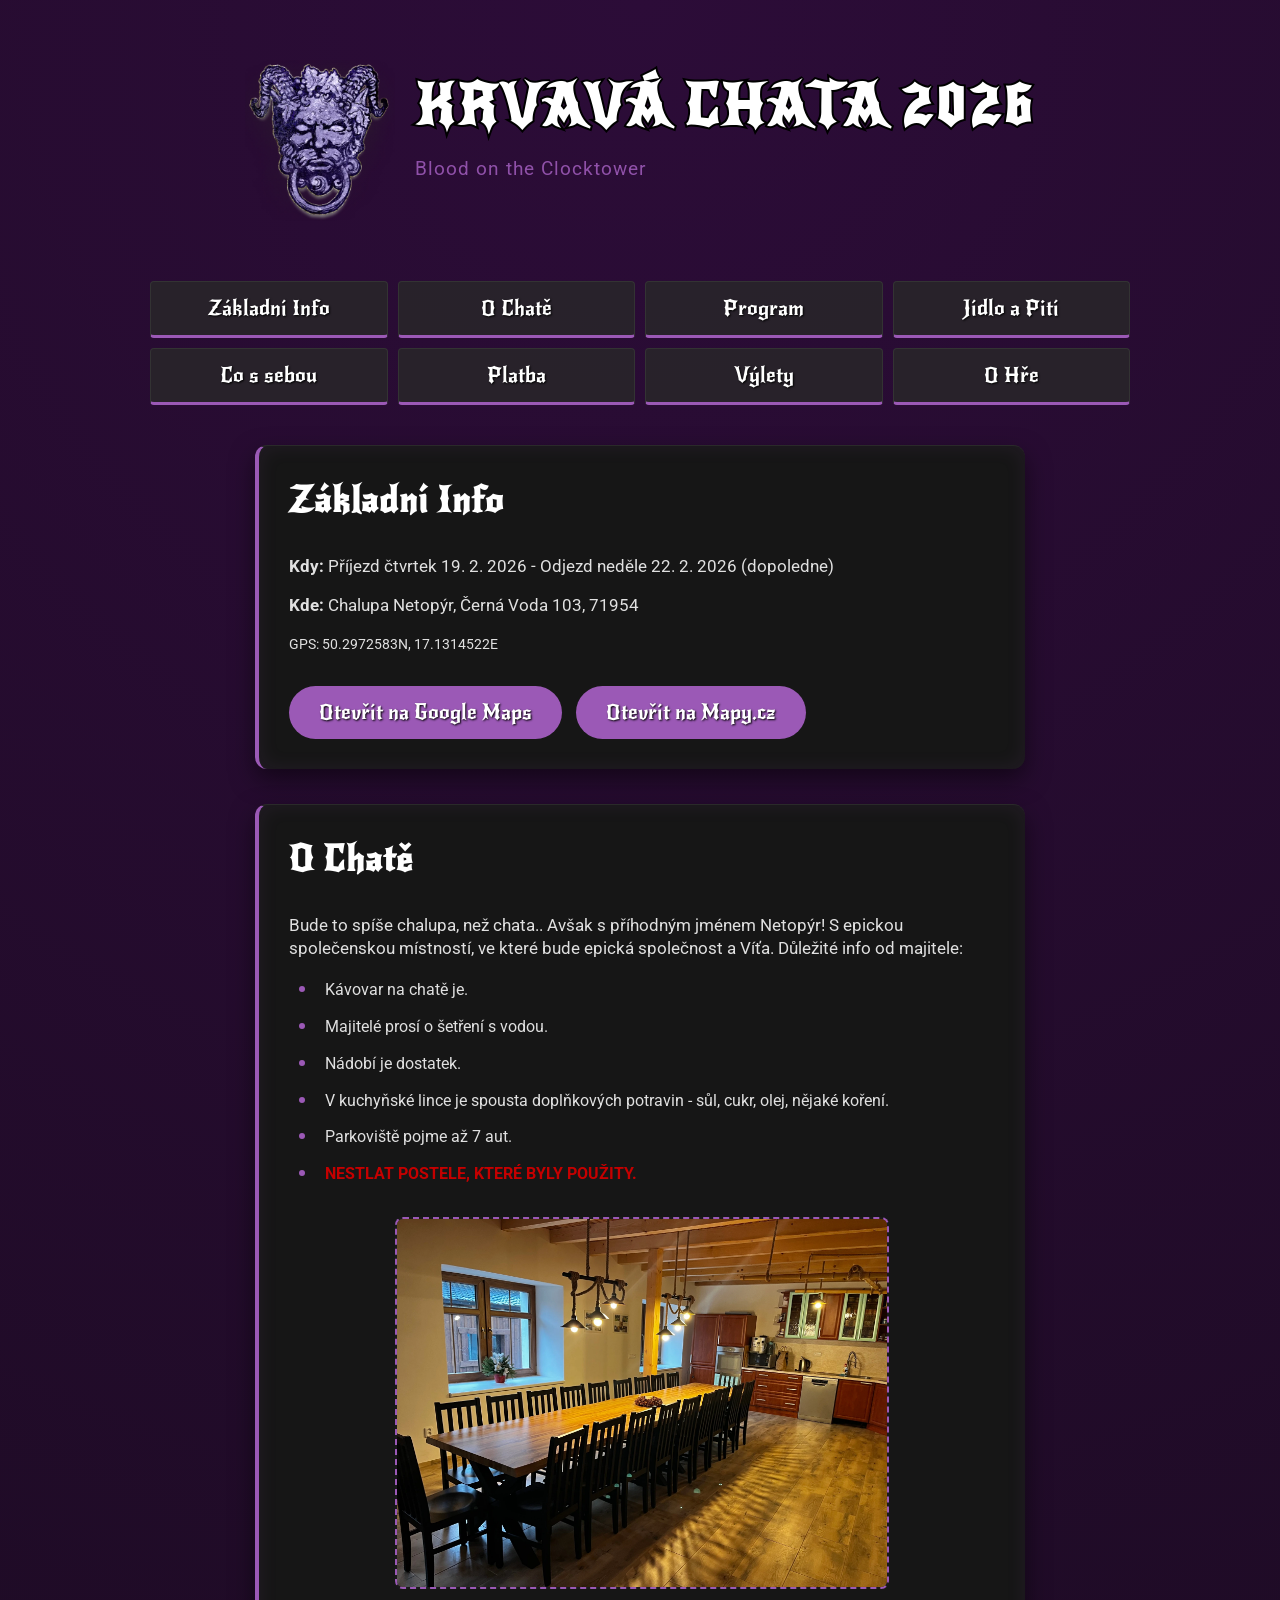
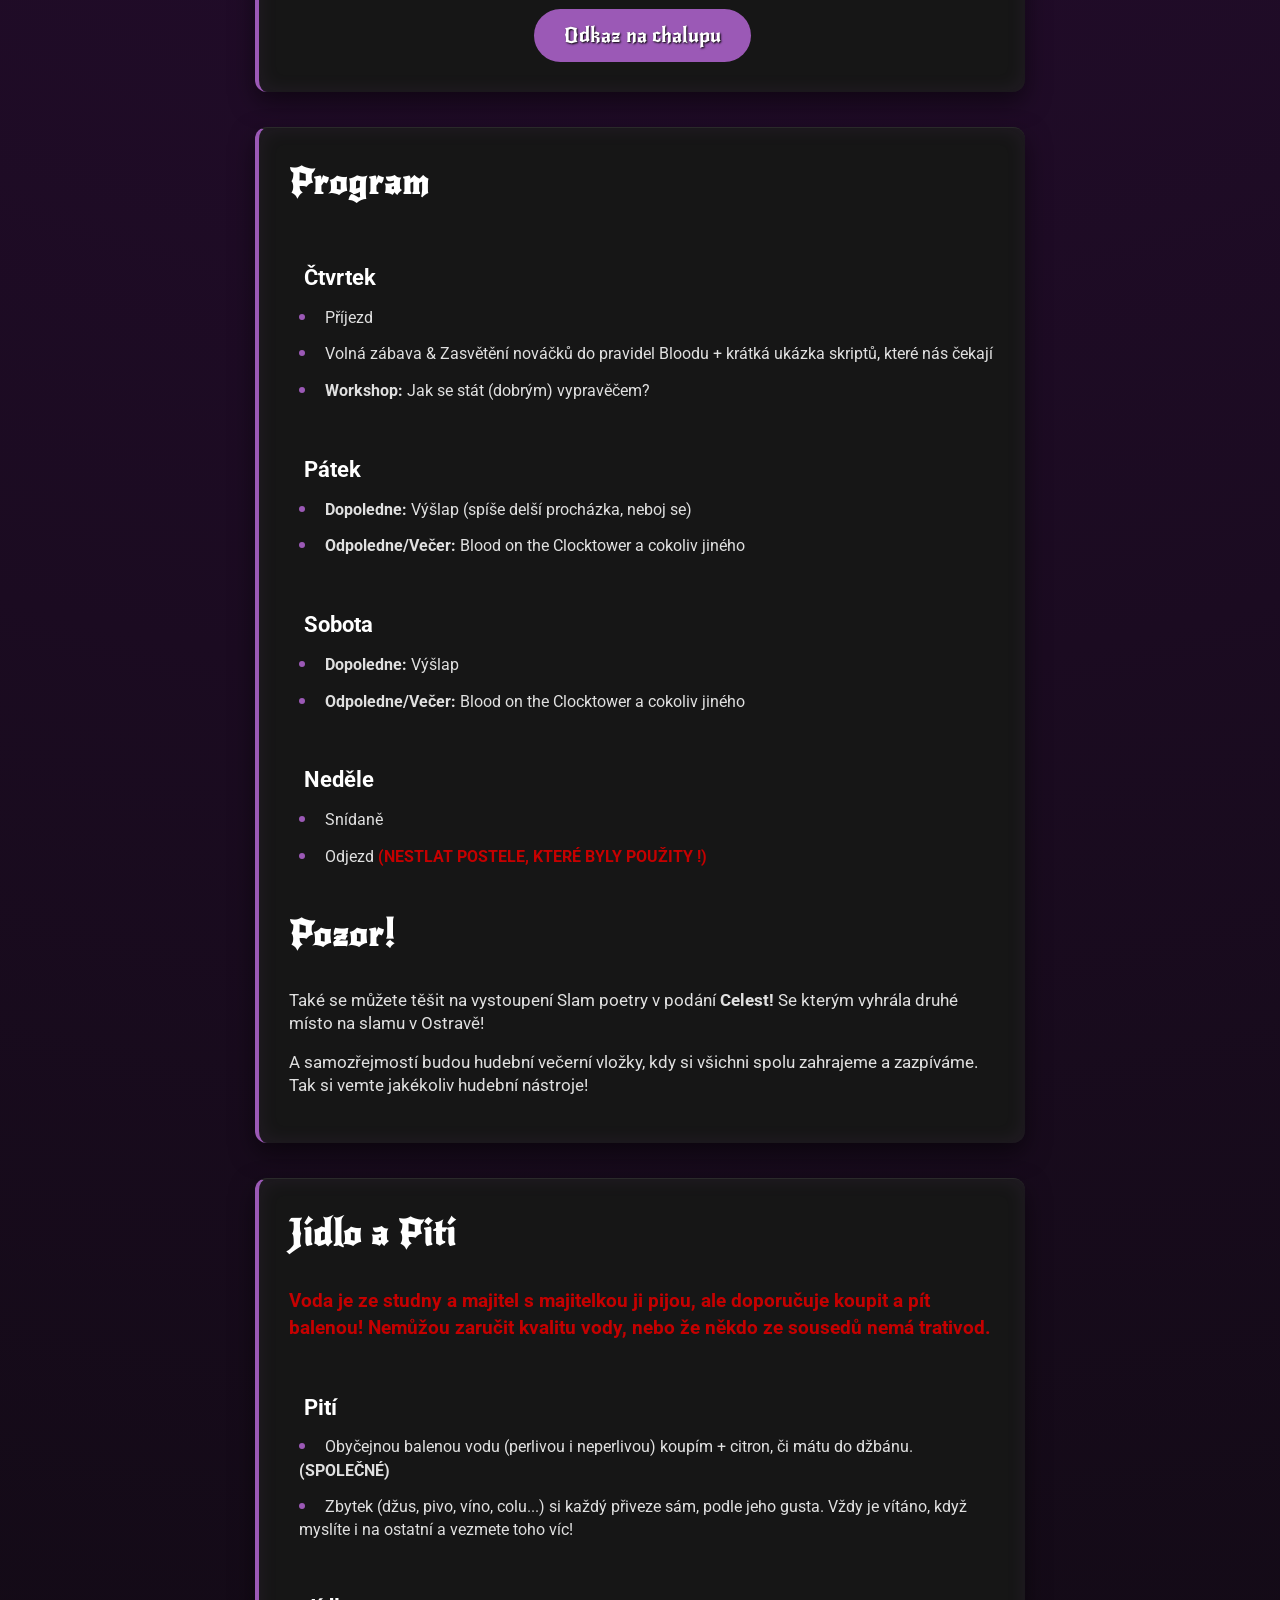
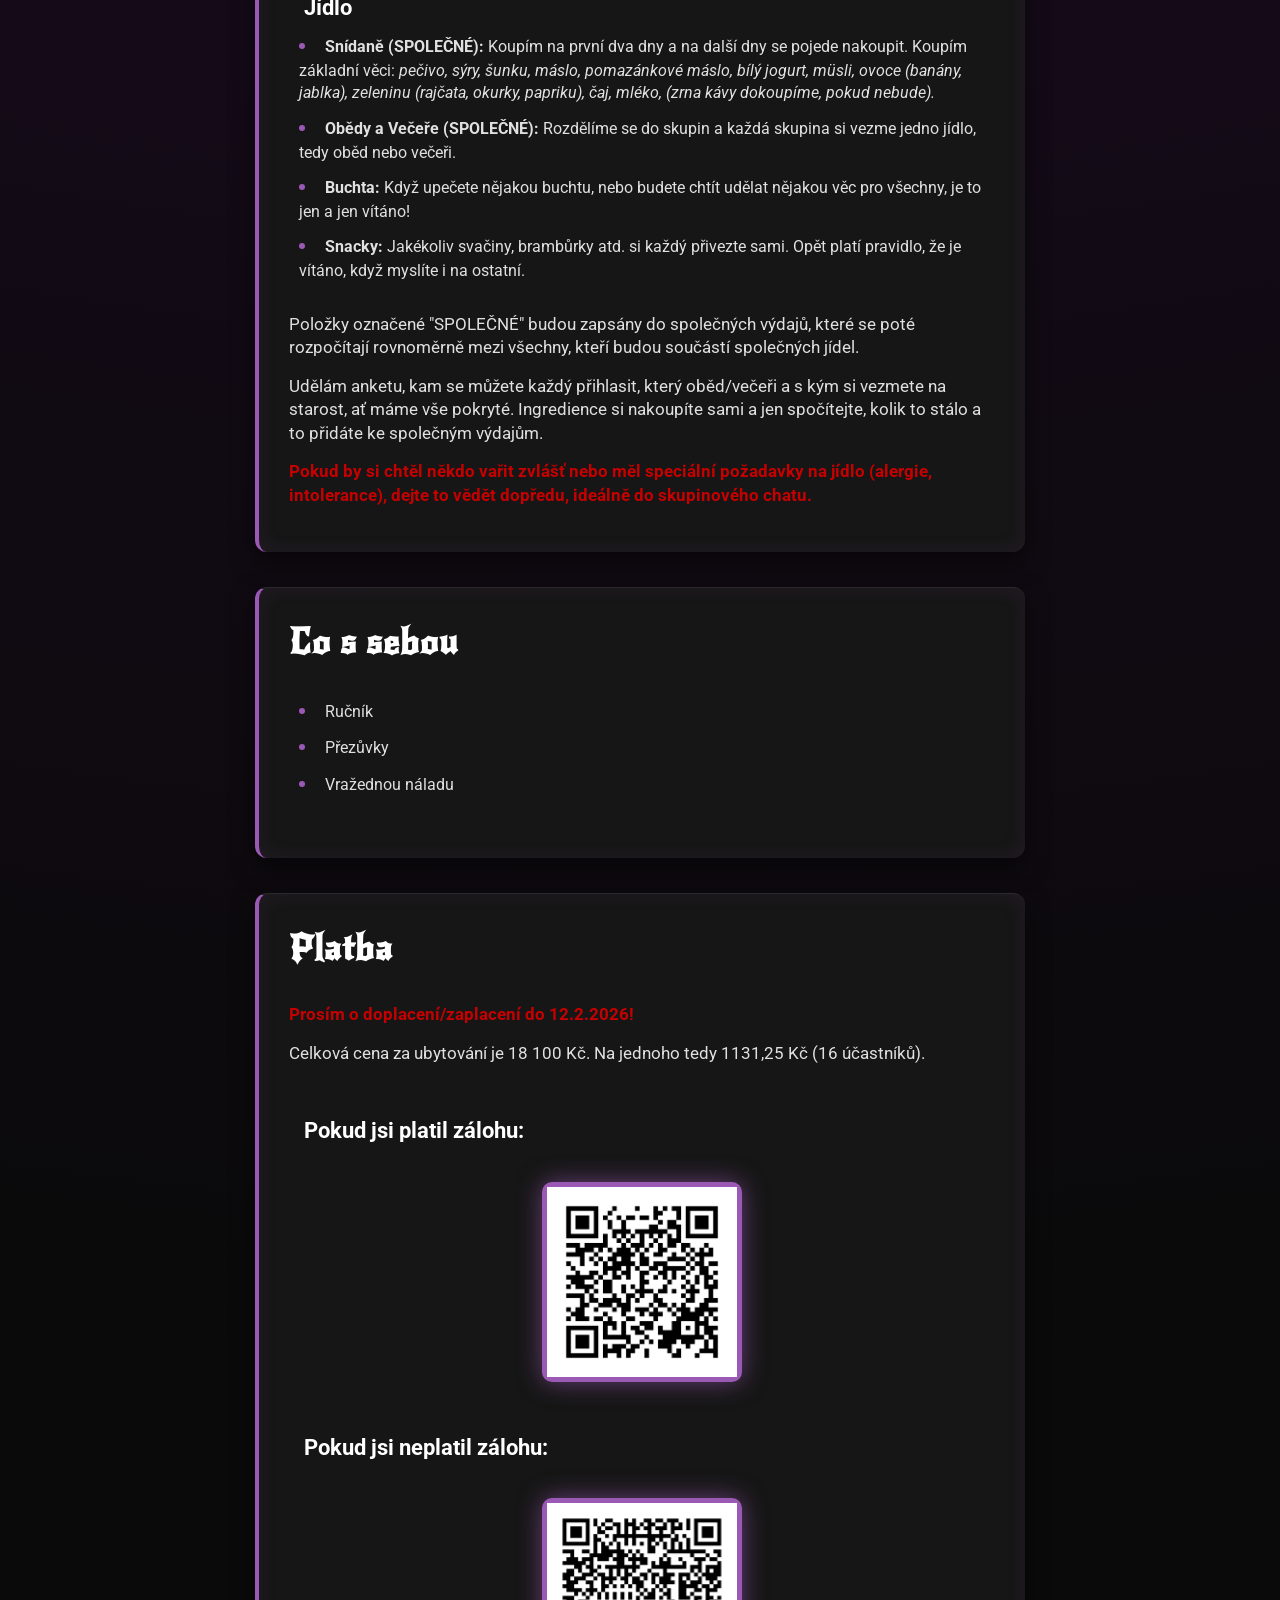
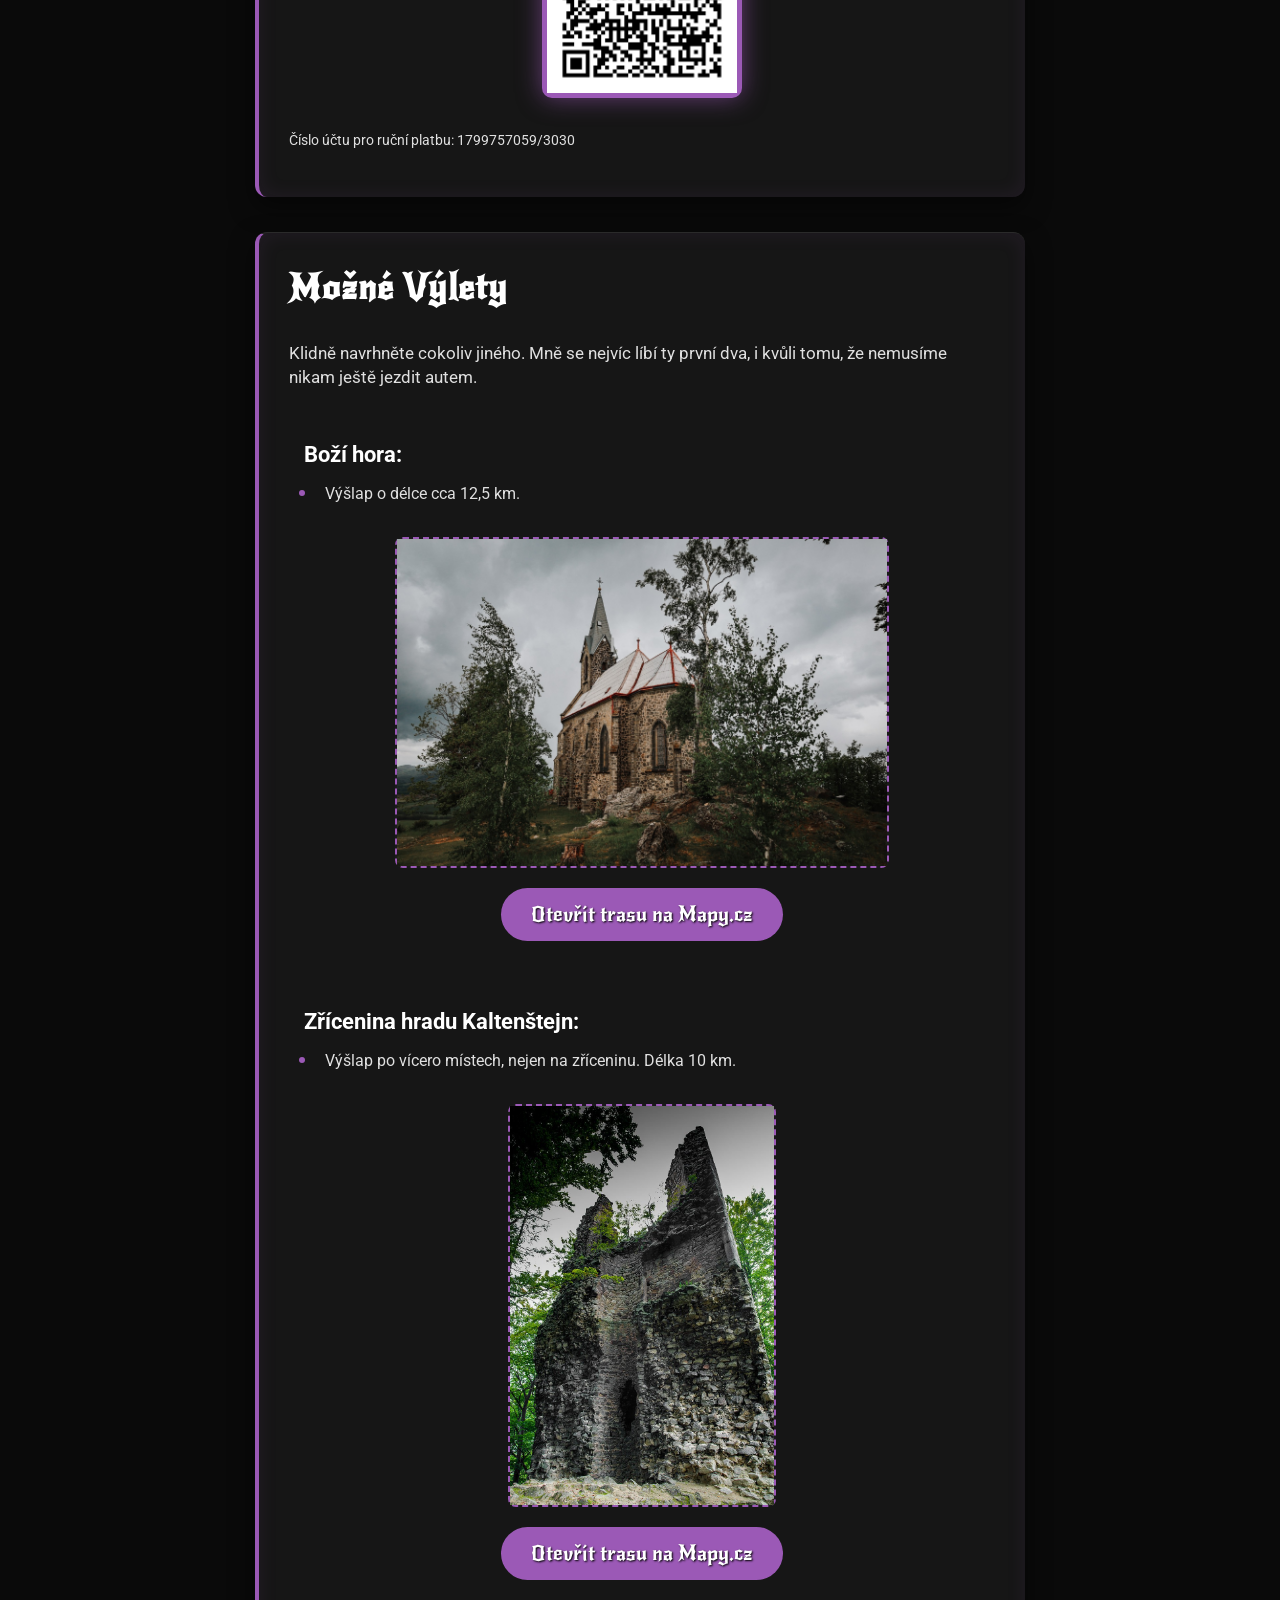
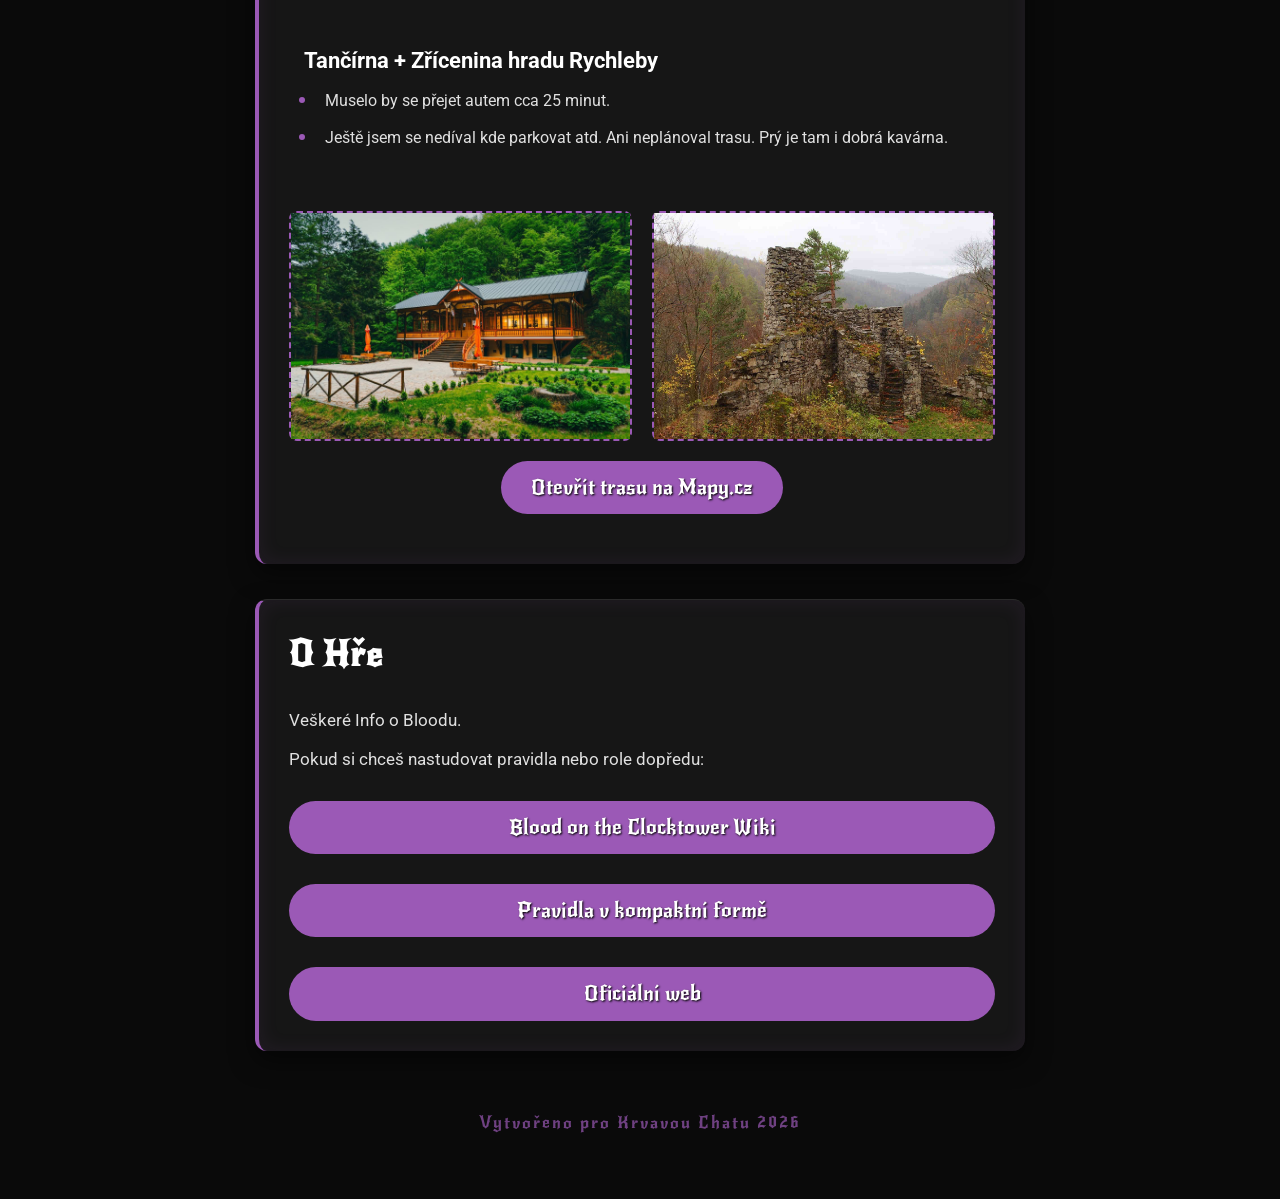
==== commit cb827d17: "Update payment information in index.html" ====
--- a/2026/index.html
+++ b/2026/index.html
@@ -535,7 +535,9 @@
 
         <section id="platba">
             <h2>Platba</h2>
-            <p>Celková cena za ubytování je 18 100 Kč. Na jednoho tedy 1131,25 Kč (16 účastníků).</p>
+            <p><span class="highlight">Prosím o doplacení/zaplacení do 12.2.2026!</span></p>
+            <p>Celková cena za ubytování je 18 100 Kč. Na jednoho tedy 1131,25 Kč (16 účastníků). </p>
+            
             <h3>Pokud jsi platil zálohu:</h3>
             <div class="qr-placeholder">
                 <img src="qr_code_full.jpg" alt="QR kód" style="width: 100%; height: 100%; object-fit: contain;">
@@ -642,4 +644,4 @@
 
 </body>
 
-</html>+</html>
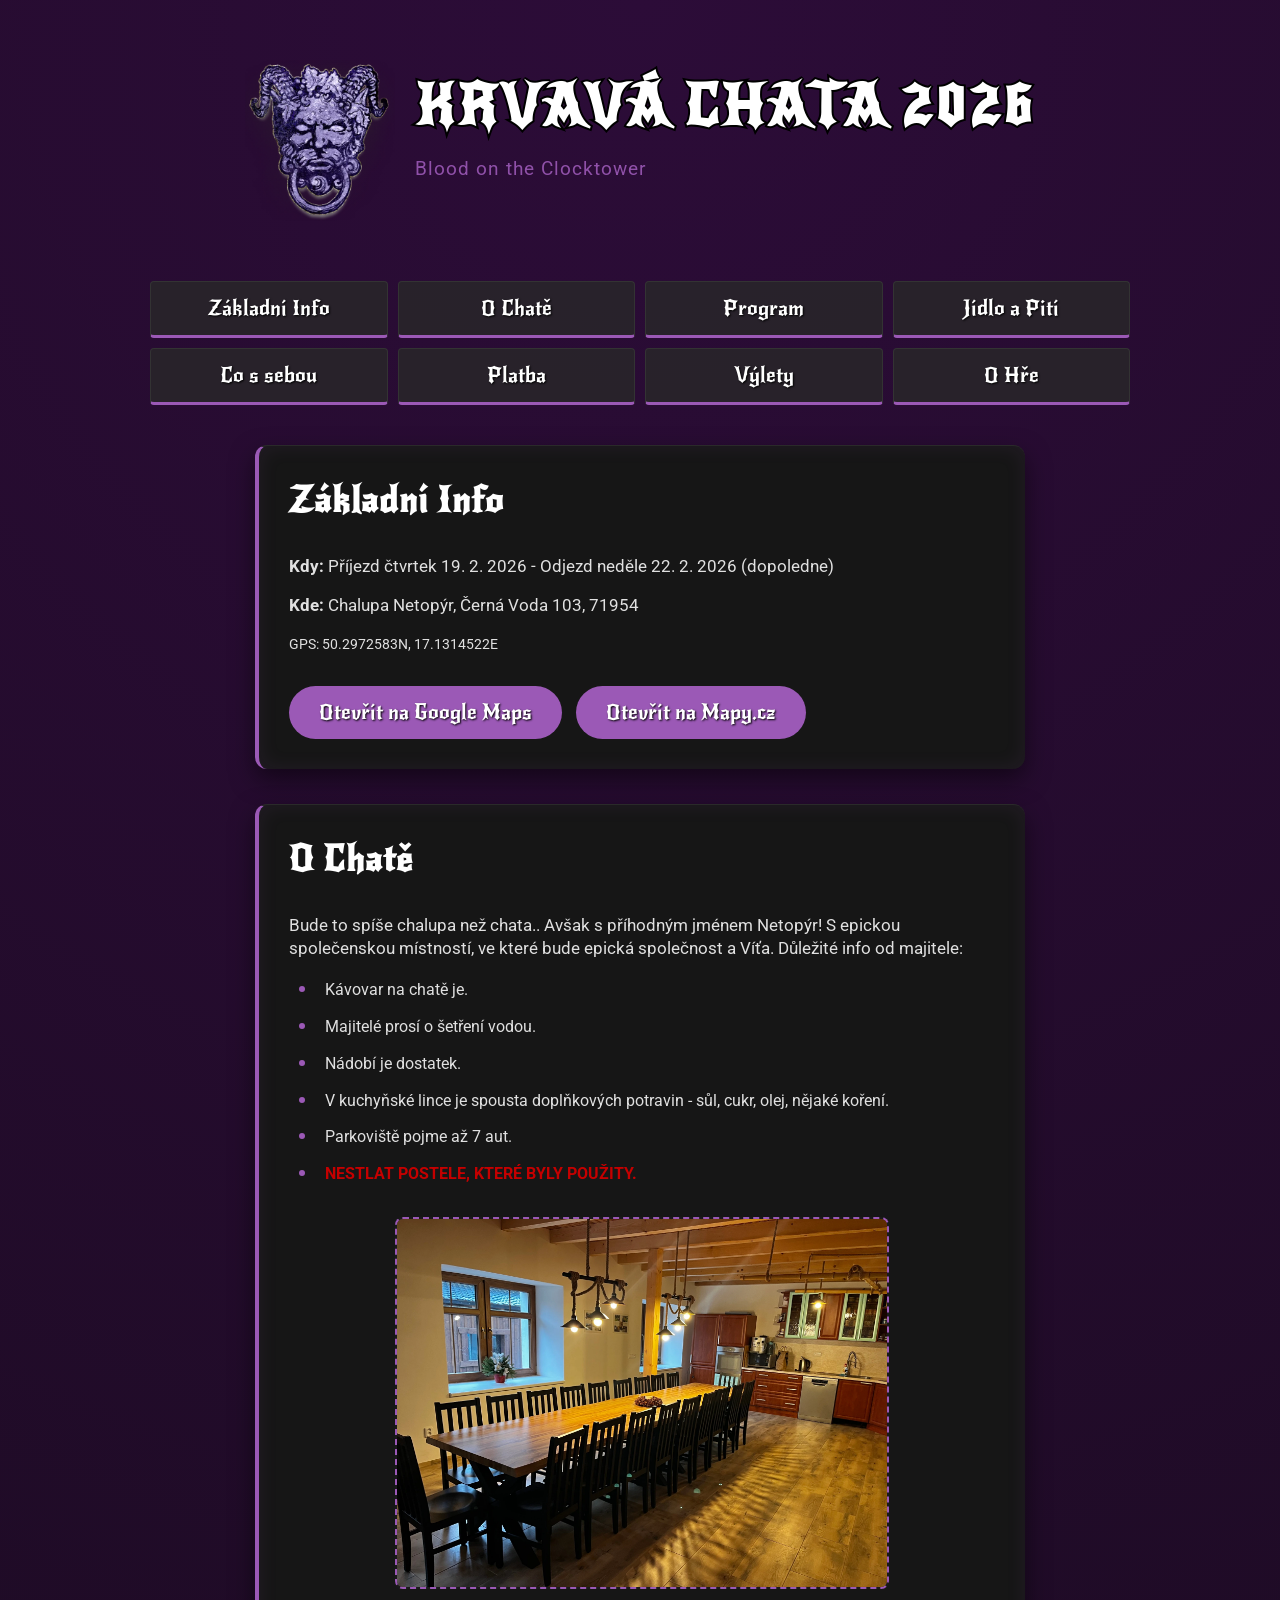
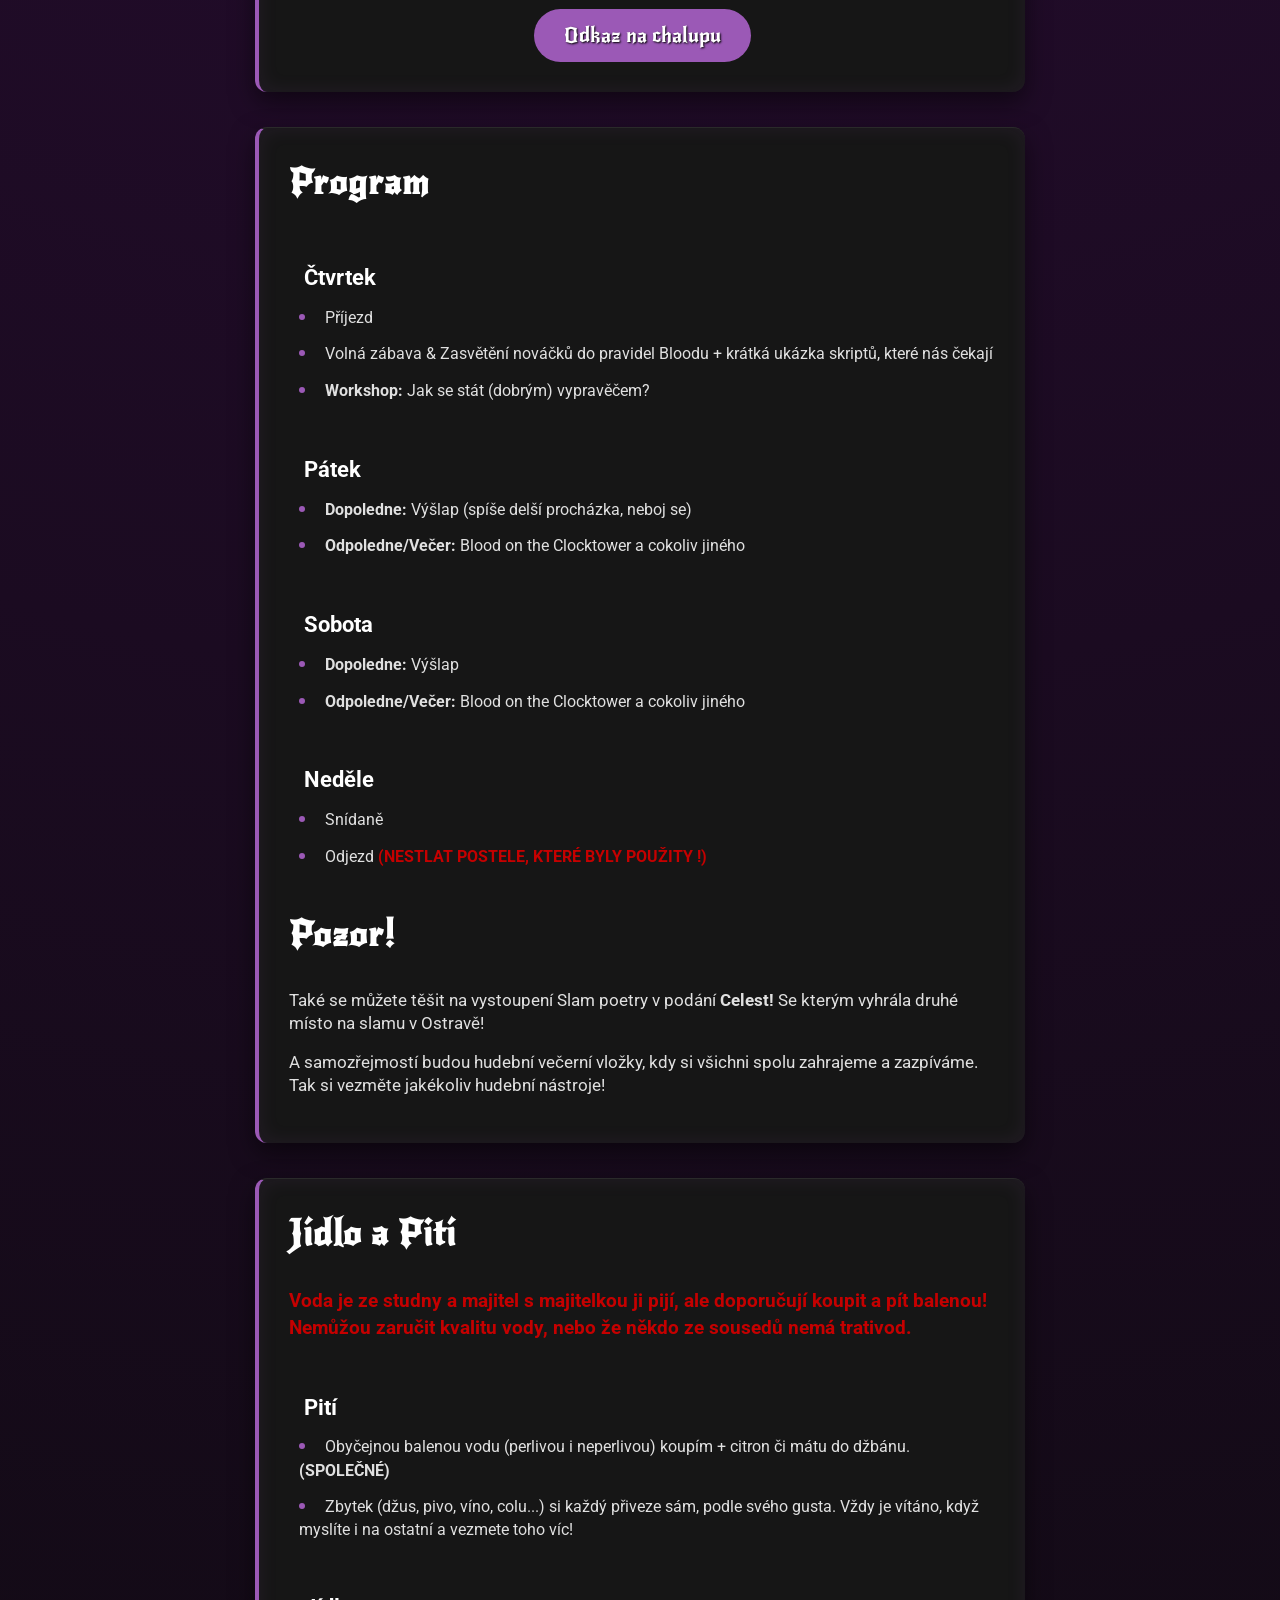
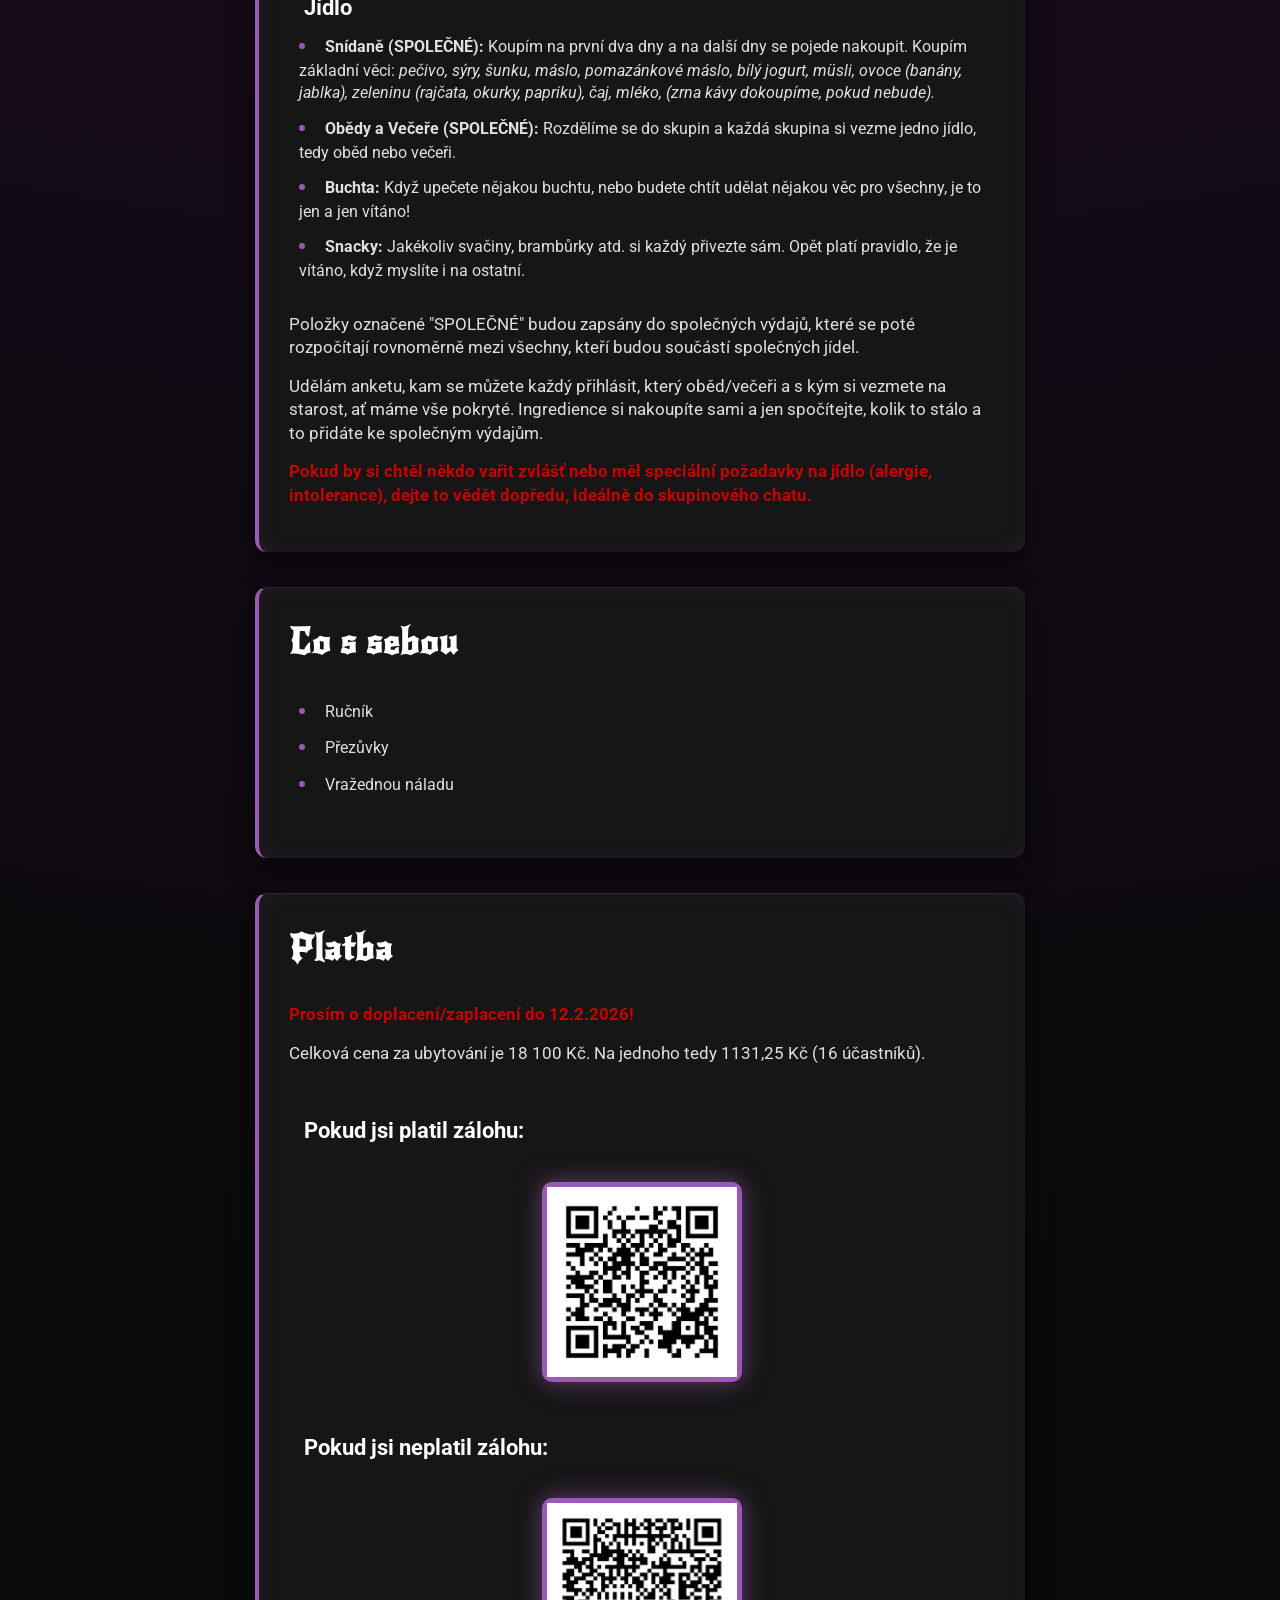
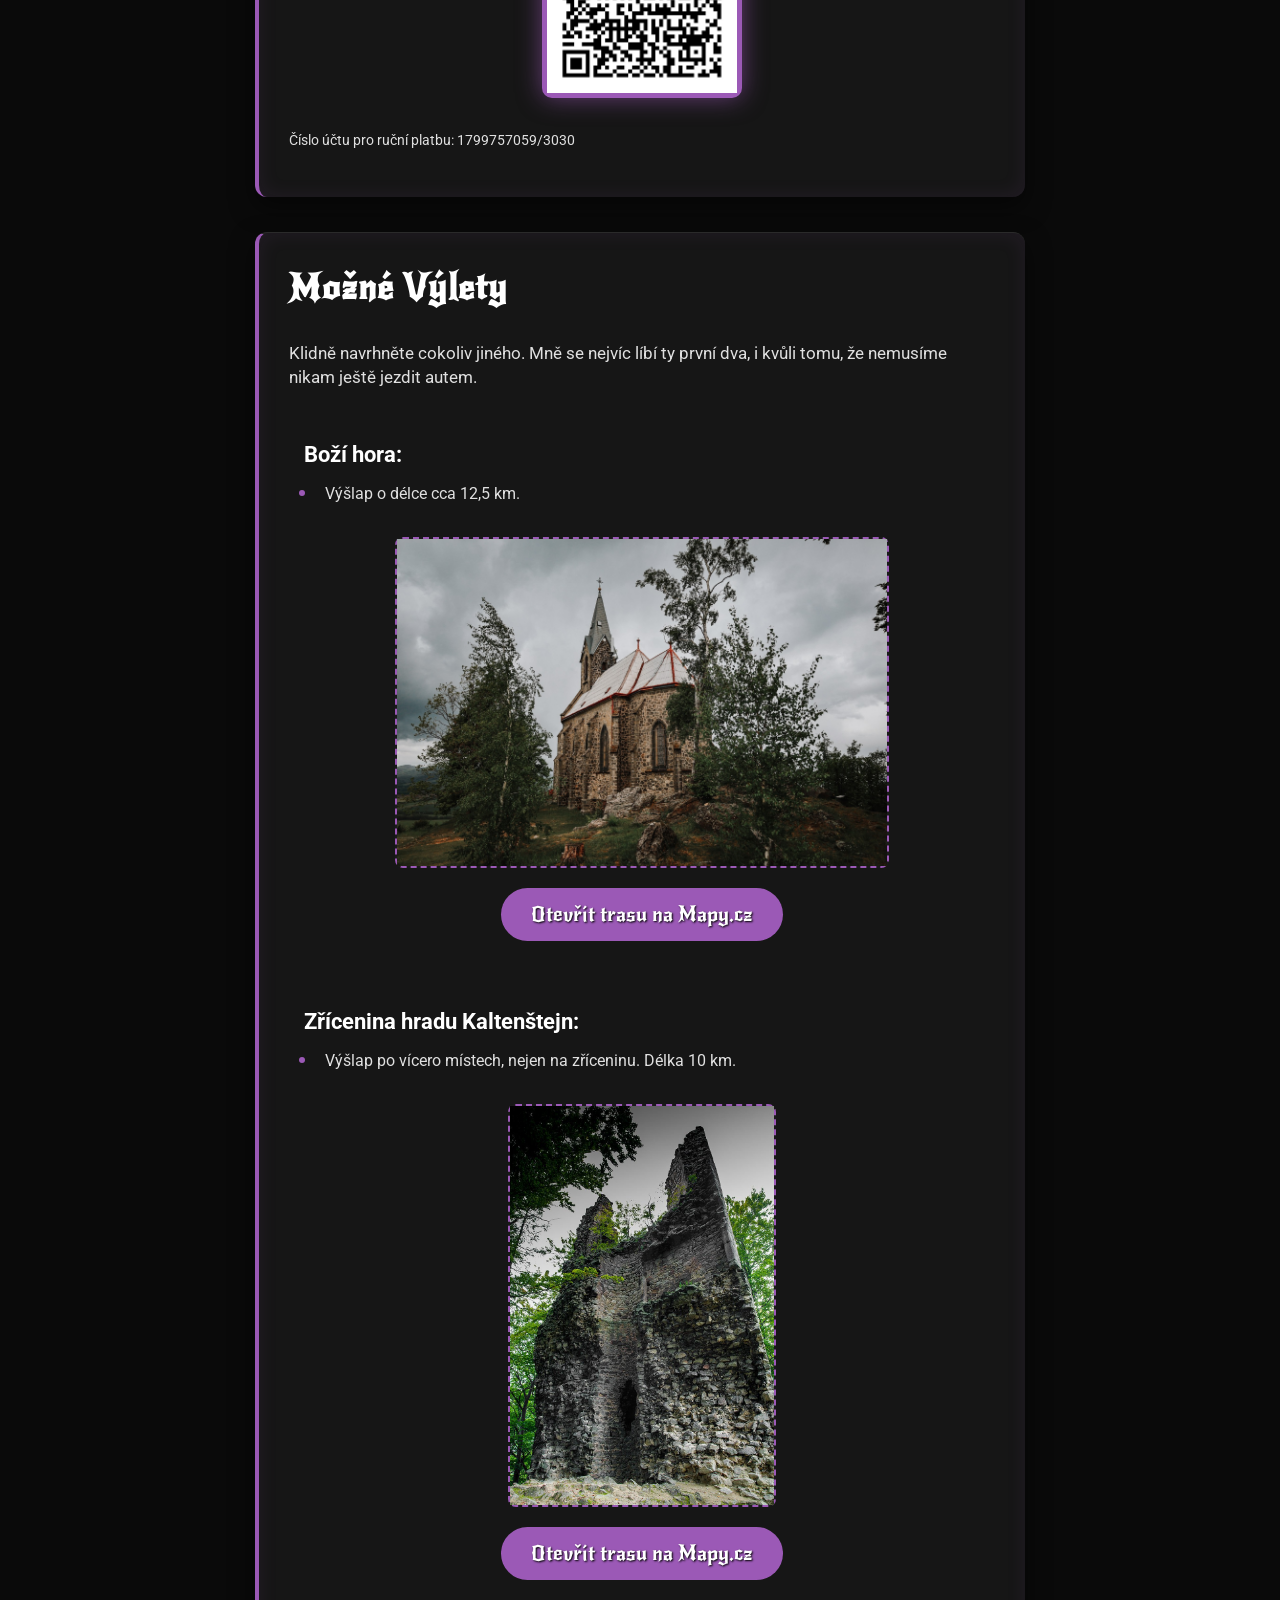
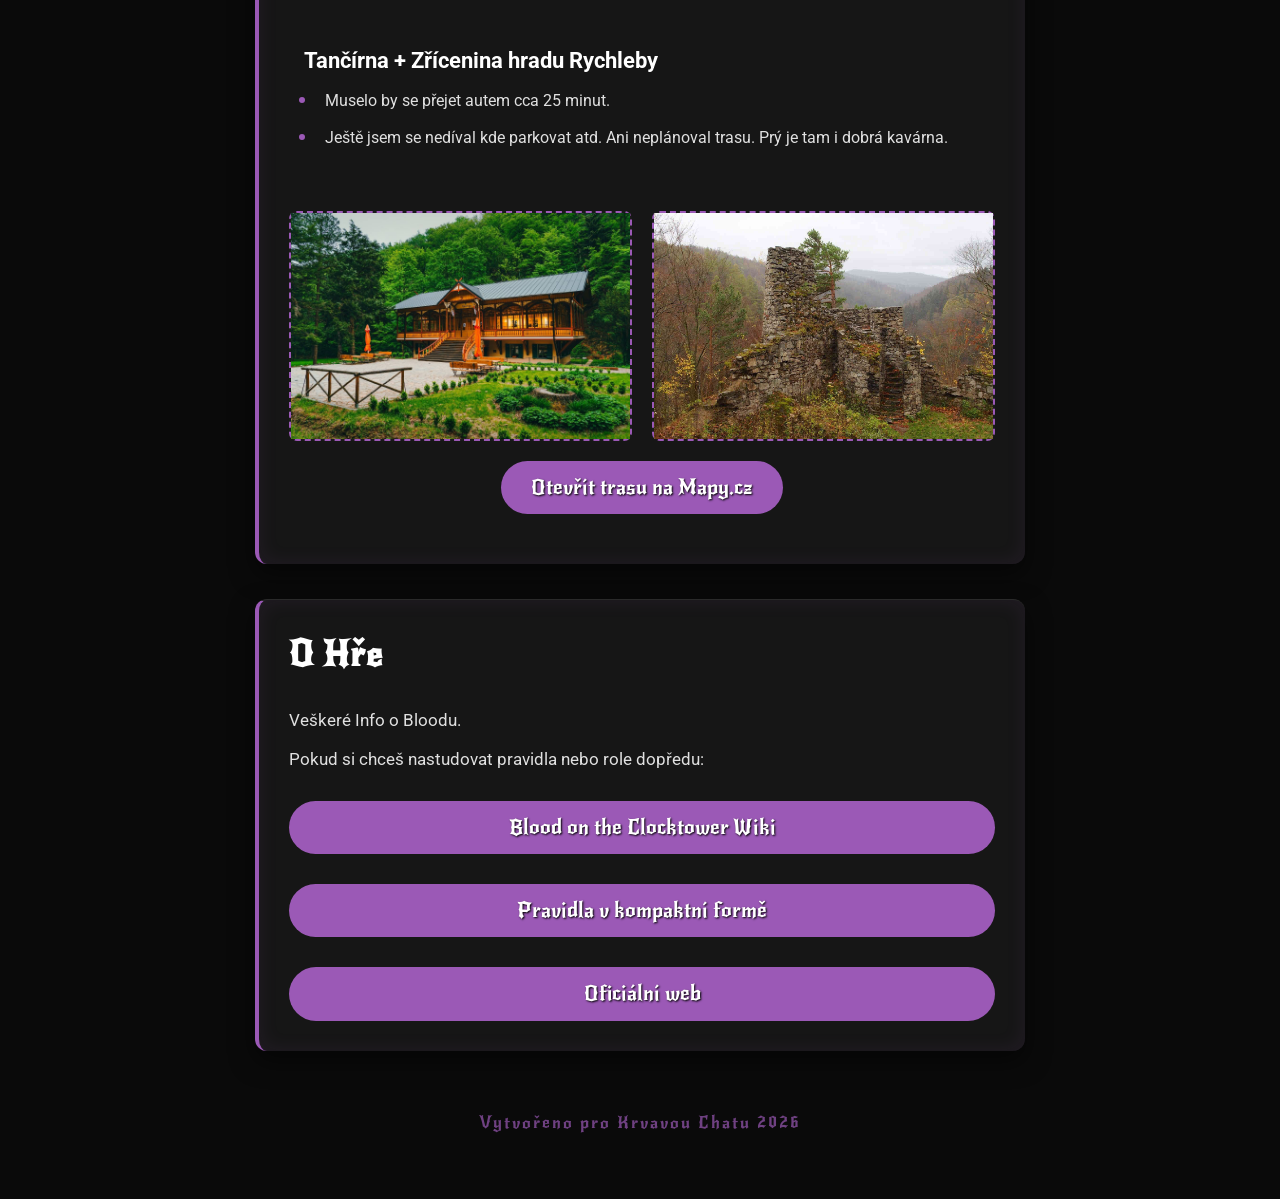
==== commit 1c2aea19: "Fix typos and improve phrasing in index.html" ====
--- a/2026/index.html
+++ b/2026/index.html
@@ -420,14 +420,14 @@
 
         <section id="chata">
             <h2>O Chatě</h2>
-            <p>Bude to spíše chalupa, než chata.. Avšak s příhodným jménem Netopýr! S epickou společenskou místností, ve
+            <p>Bude to spíše chalupa než chata.. Avšak s příhodným jménem Netopýr! S epickou společenskou místností, ve
                 které
                 bude
                 epická společnost a
                 Víťa. Důležité info od majitele:</p>
             <ul>
                 <li>Kávovar na chatě je.</li>
-                <li>Majitelé prosí o šetření s vodou.</li>
+                <li>Majitelé prosí o šetření vodou.</li>
                 <li>Nádobí je dostatek.</li>
                 <li>V kuchyňské lince je spousta doplňkových potravin - sůl, cukr, olej,
                     nějaké koření.</li>
@@ -475,22 +475,22 @@
                 vyhrála druhé místo na slamu v Ostravě!
             </p>
             <p>A samozřejmostí budou hudební večerní vložky, kdy si všichni spolu zahrajeme a
-                zazpíváme. Tak si vemte jakékoliv hudební nástroje!
+                zazpíváme. Tak si vezměte jakékoliv hudební nástroje!
             </p>
         </section>
 
         <section id="jidlo">
             <h2>Jídlo a Pití</h2>
-            <p class="highlight" style="font-size: 1.2rem;">Voda je ze studny a majitel s majitelkou ji pijou, ale
-                doporučuje koupit a
+            <p class="highlight" style="font-size: 1.2rem;">Voda je ze studny a majitel s majitelkou ji pijí, ale
+                doporučují koupit a
                 pít balenou! Nemůžou zaručit kvalitu vody, nebo že někdo ze sousedů nemá trativod.</p>
 
             <h3>Pití</h3>
             <ul>
-                <li>Obyčejnou balenou vodu (perlivou i neperlivou) koupím + citron, či mátu do džbánu.
+                <li>Obyčejnou balenou vodu (perlivou i neperlivou) koupím + citron či mátu do džbánu.
                     <strong>(SPOLEČNÉ)</strong>
                 </li>
-                <li>Zbytek (džus, pivo, víno, colu...) si každý přiveze sám, podle jeho gusta. Vždy je vítáno, když
+                <li>Zbytek (džus, pivo, víno, colu...) si každý přiveze sám, podle svého gusta. Vždy je vítáno, když
                     myslíte i na ostatní a vezmete toho víc!</li>
             </ul>
 
@@ -506,14 +506,14 @@
                     jídlo, tedy oběd nebo večeři.</li>
                 <li><strong>Buchta:</strong> Když upečete nějakou buchtu, nebo budete chtít udělat nějakou věc pro
                     všechny, je to jen a jen vítáno!</li>
-                <li><strong>Snacky:</strong> Jakékoliv svačiny, brambůrky atd. si každý přivezte sami. Opět platí
+                <li><strong>Snacky:</strong> Jakékoliv svačiny, brambůrky atd. si každý přivezte sám. Opět platí
                     pravidlo, že je vítáno, když myslíte i na ostatní.</li>
             </ul>
 
             <p>Položky označené "SPOLEČNÉ" budou zapsány do společných výdajů, které se poté rozpočítají rovnoměrně mezi
                 všechny, kteří budou součástí společných jídel.</p>
 
-            <p>Udělám anketu, kam se můžete každý přihlasit, který oběd/večeři a s kým si vezmete na starost, ať máme
+            <p>Udělám anketu, kam se můžete každý přihlásit, který oběd/večeři a s kým si vezmete na starost, ať máme
                 vše pokryté.
                 Ingredience si nakoupíte sami a jen spočítejte, kolik to stálo a to přidáte ke
                 společným výdajům.
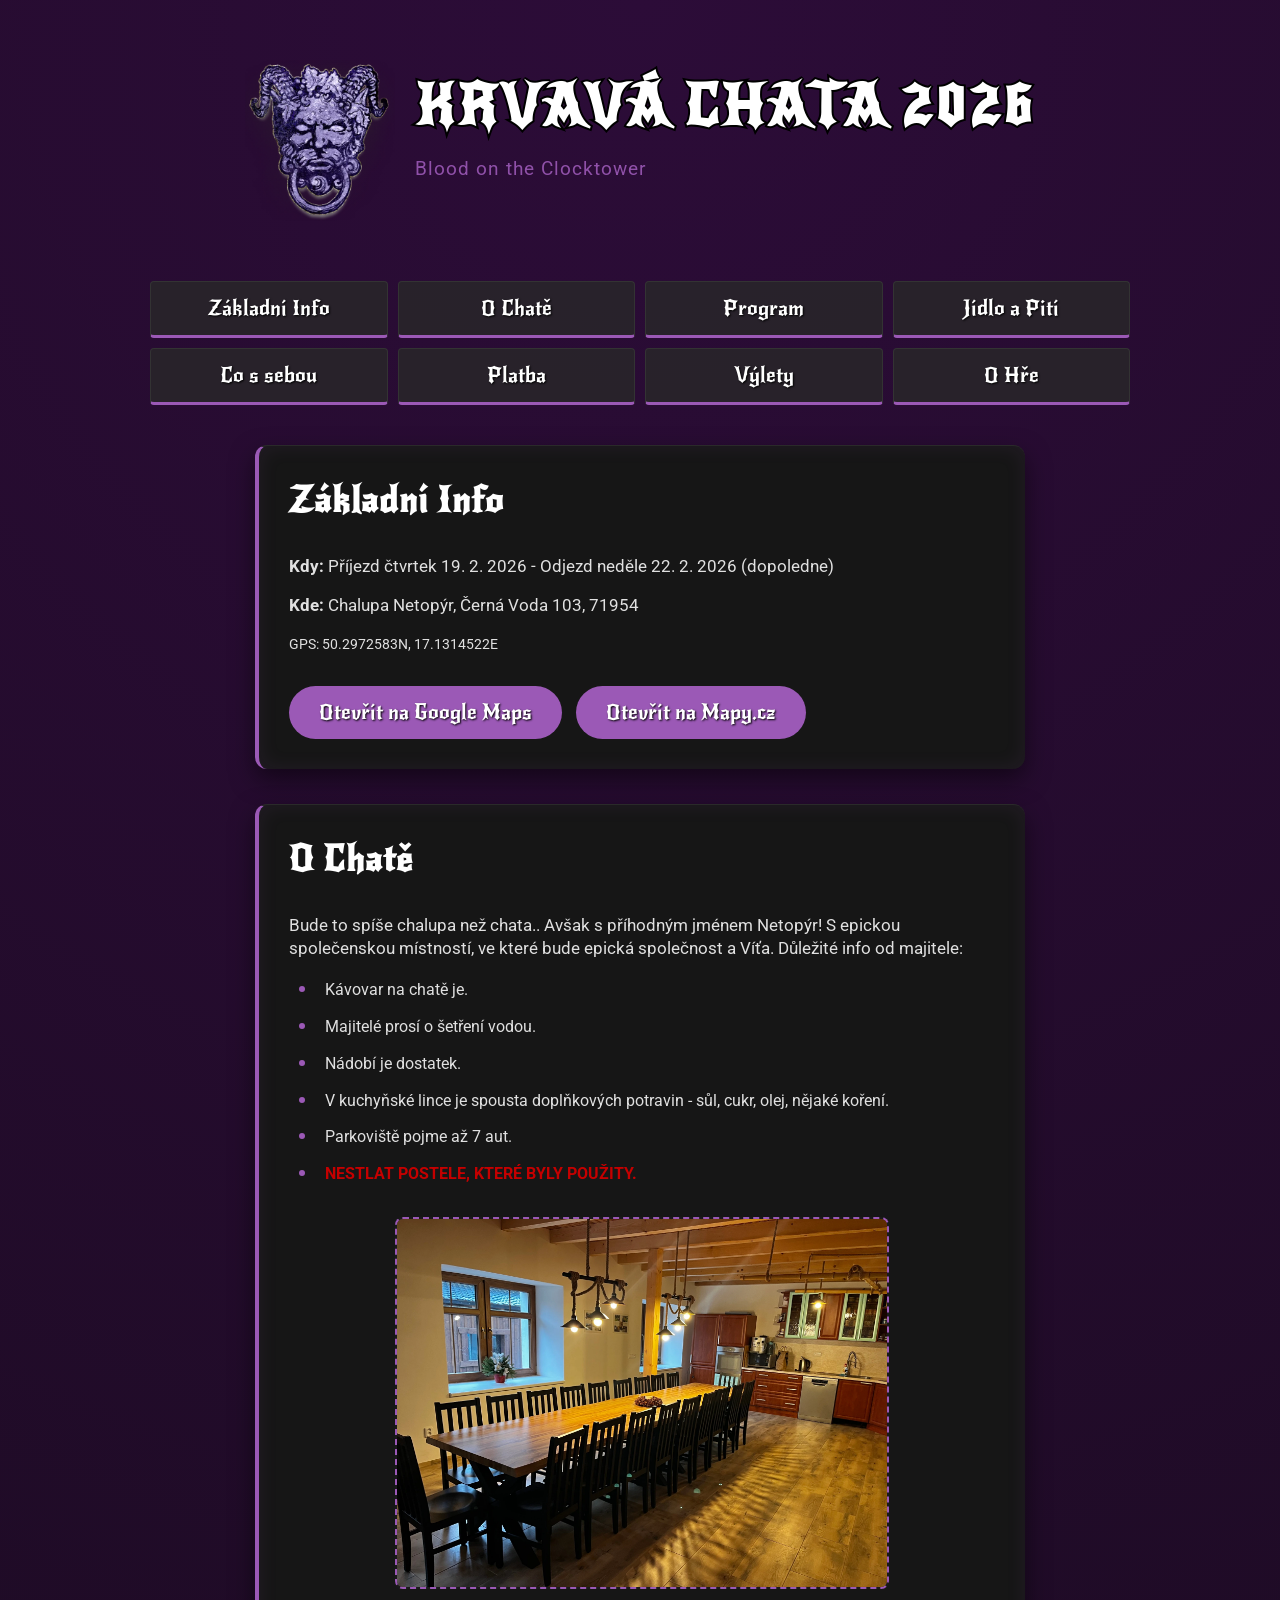
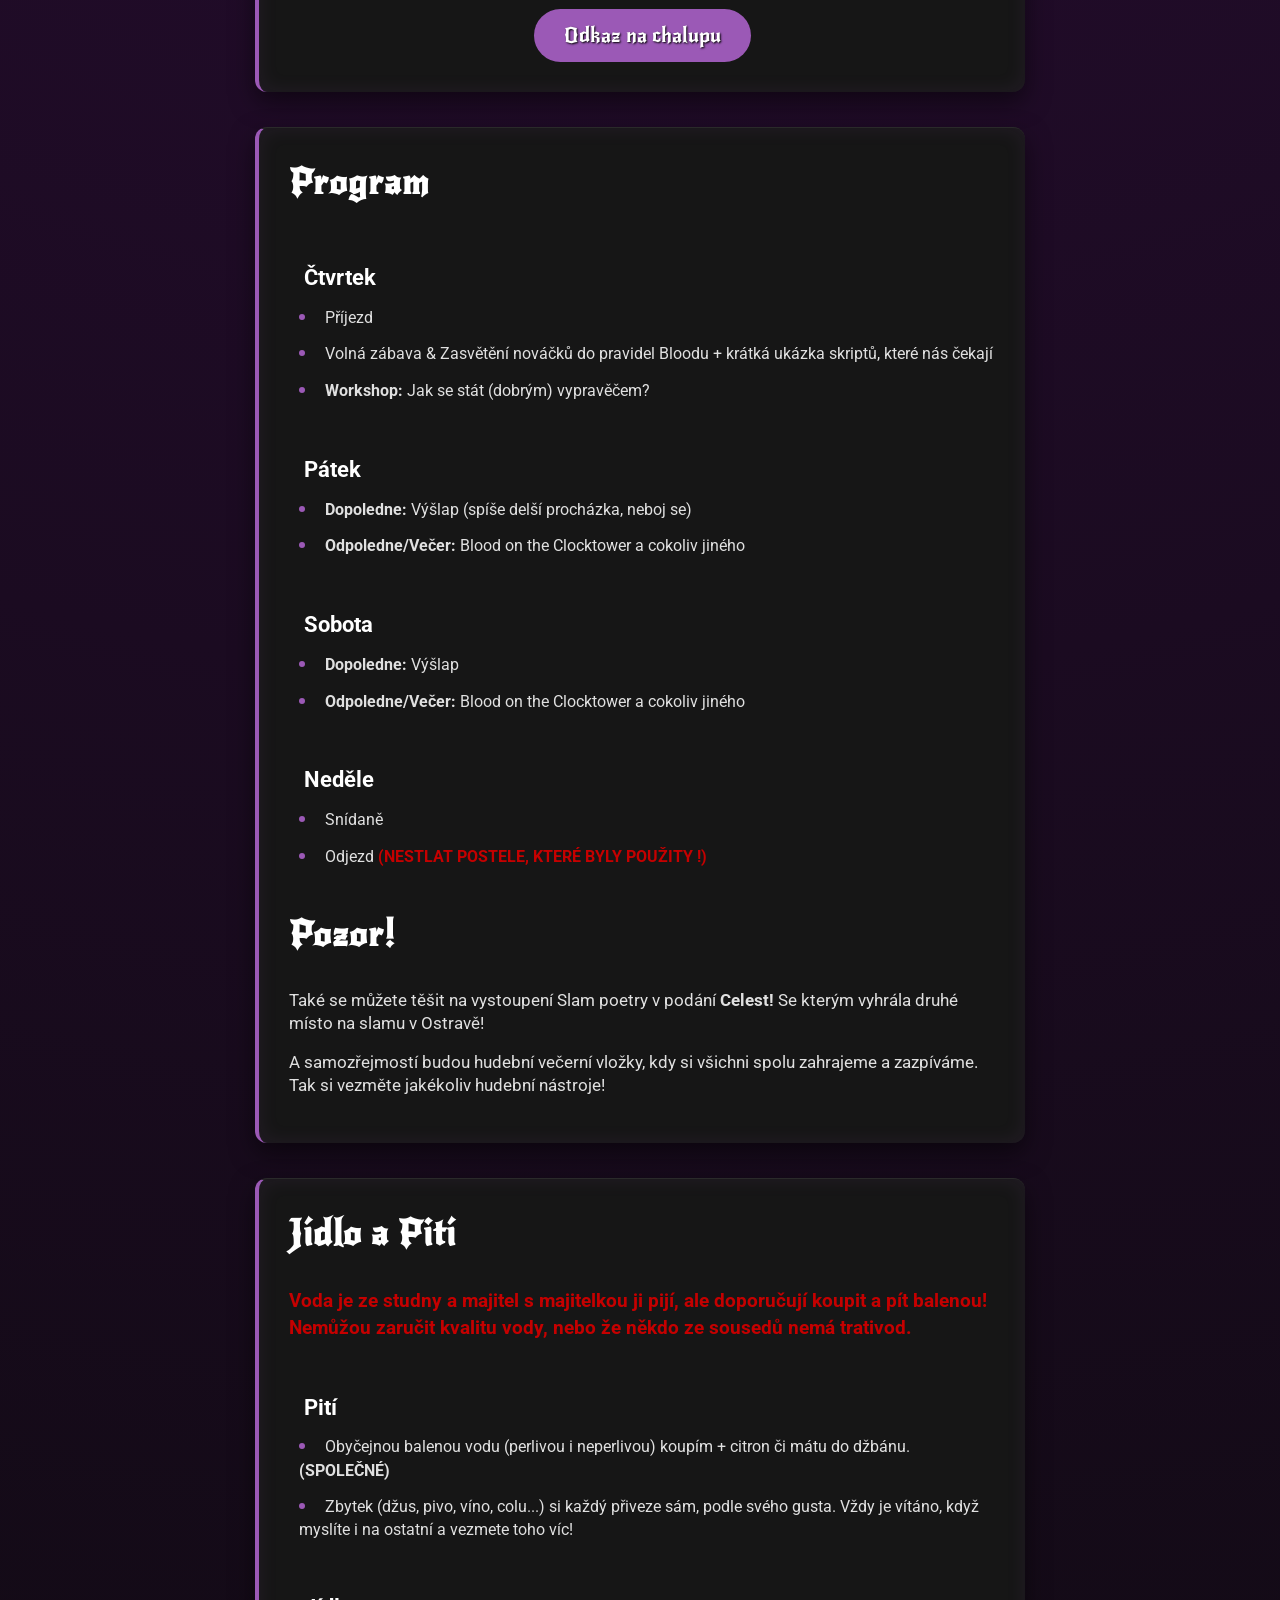
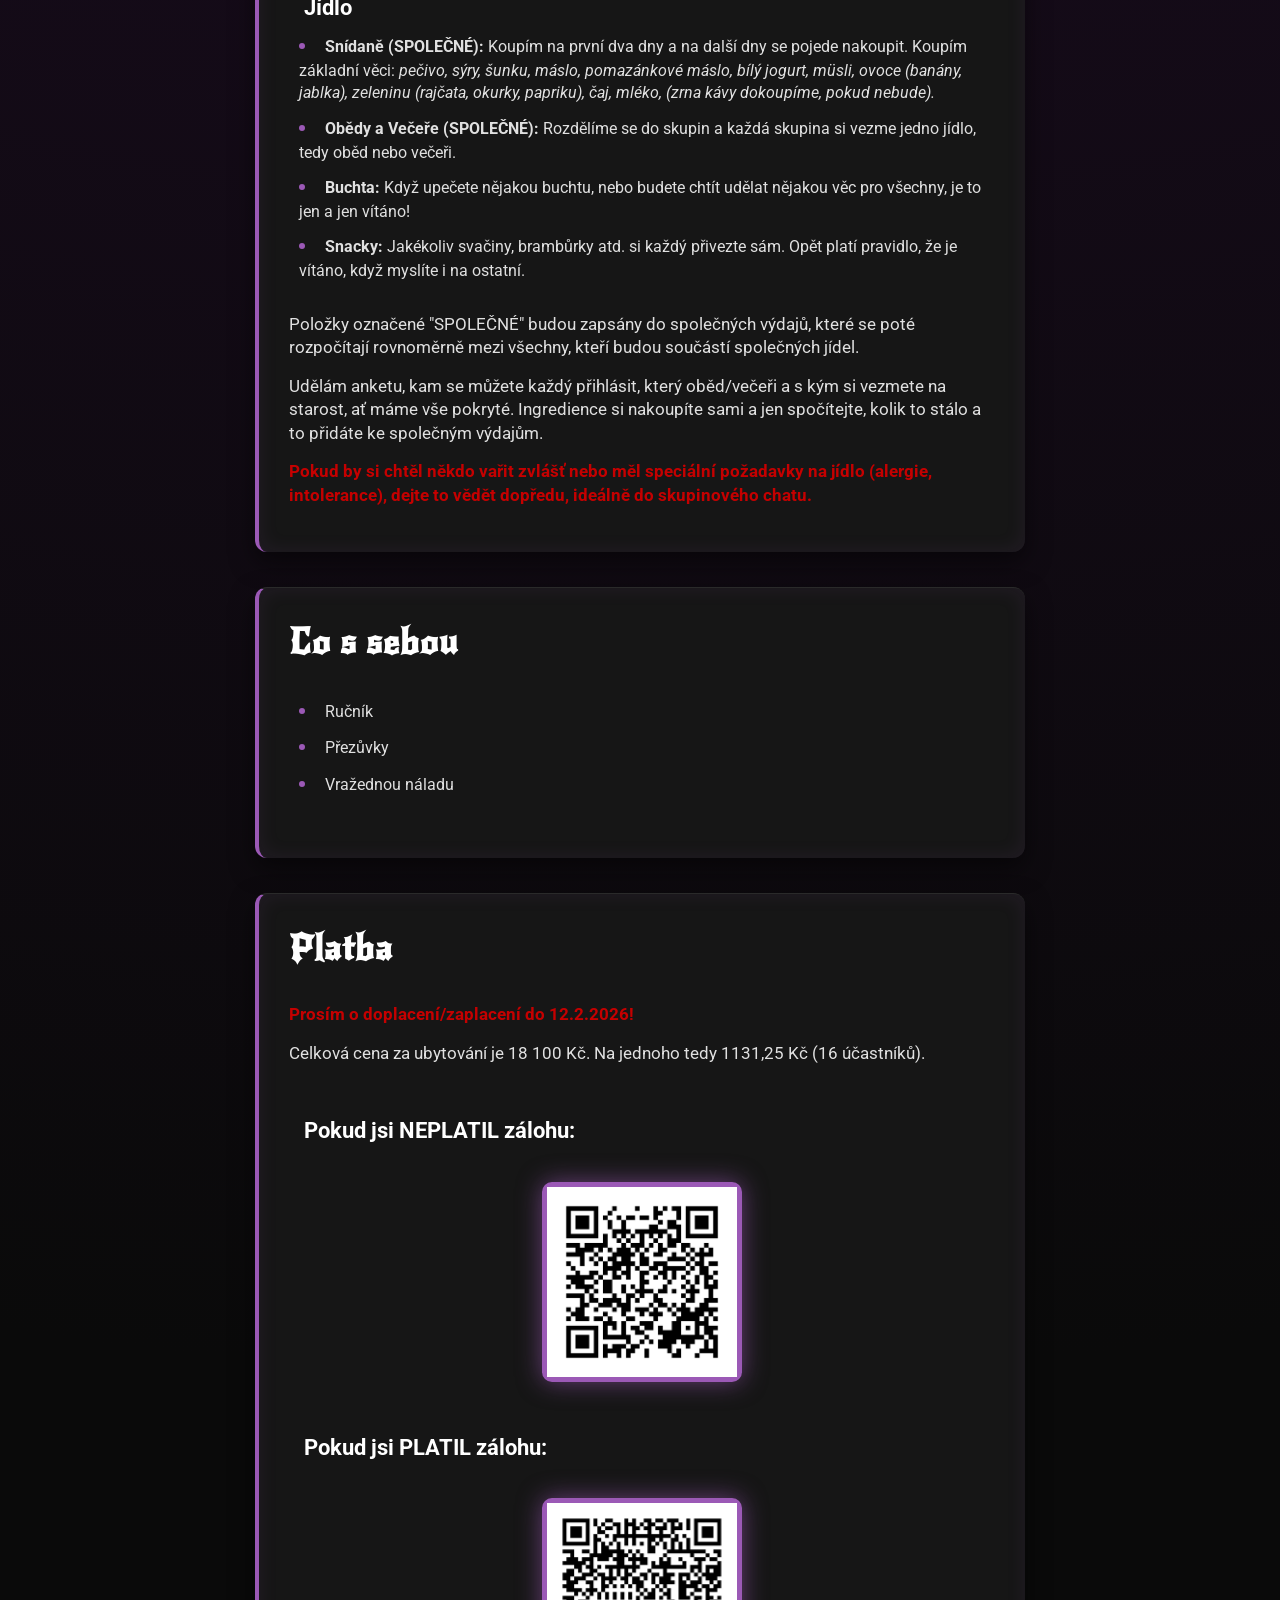
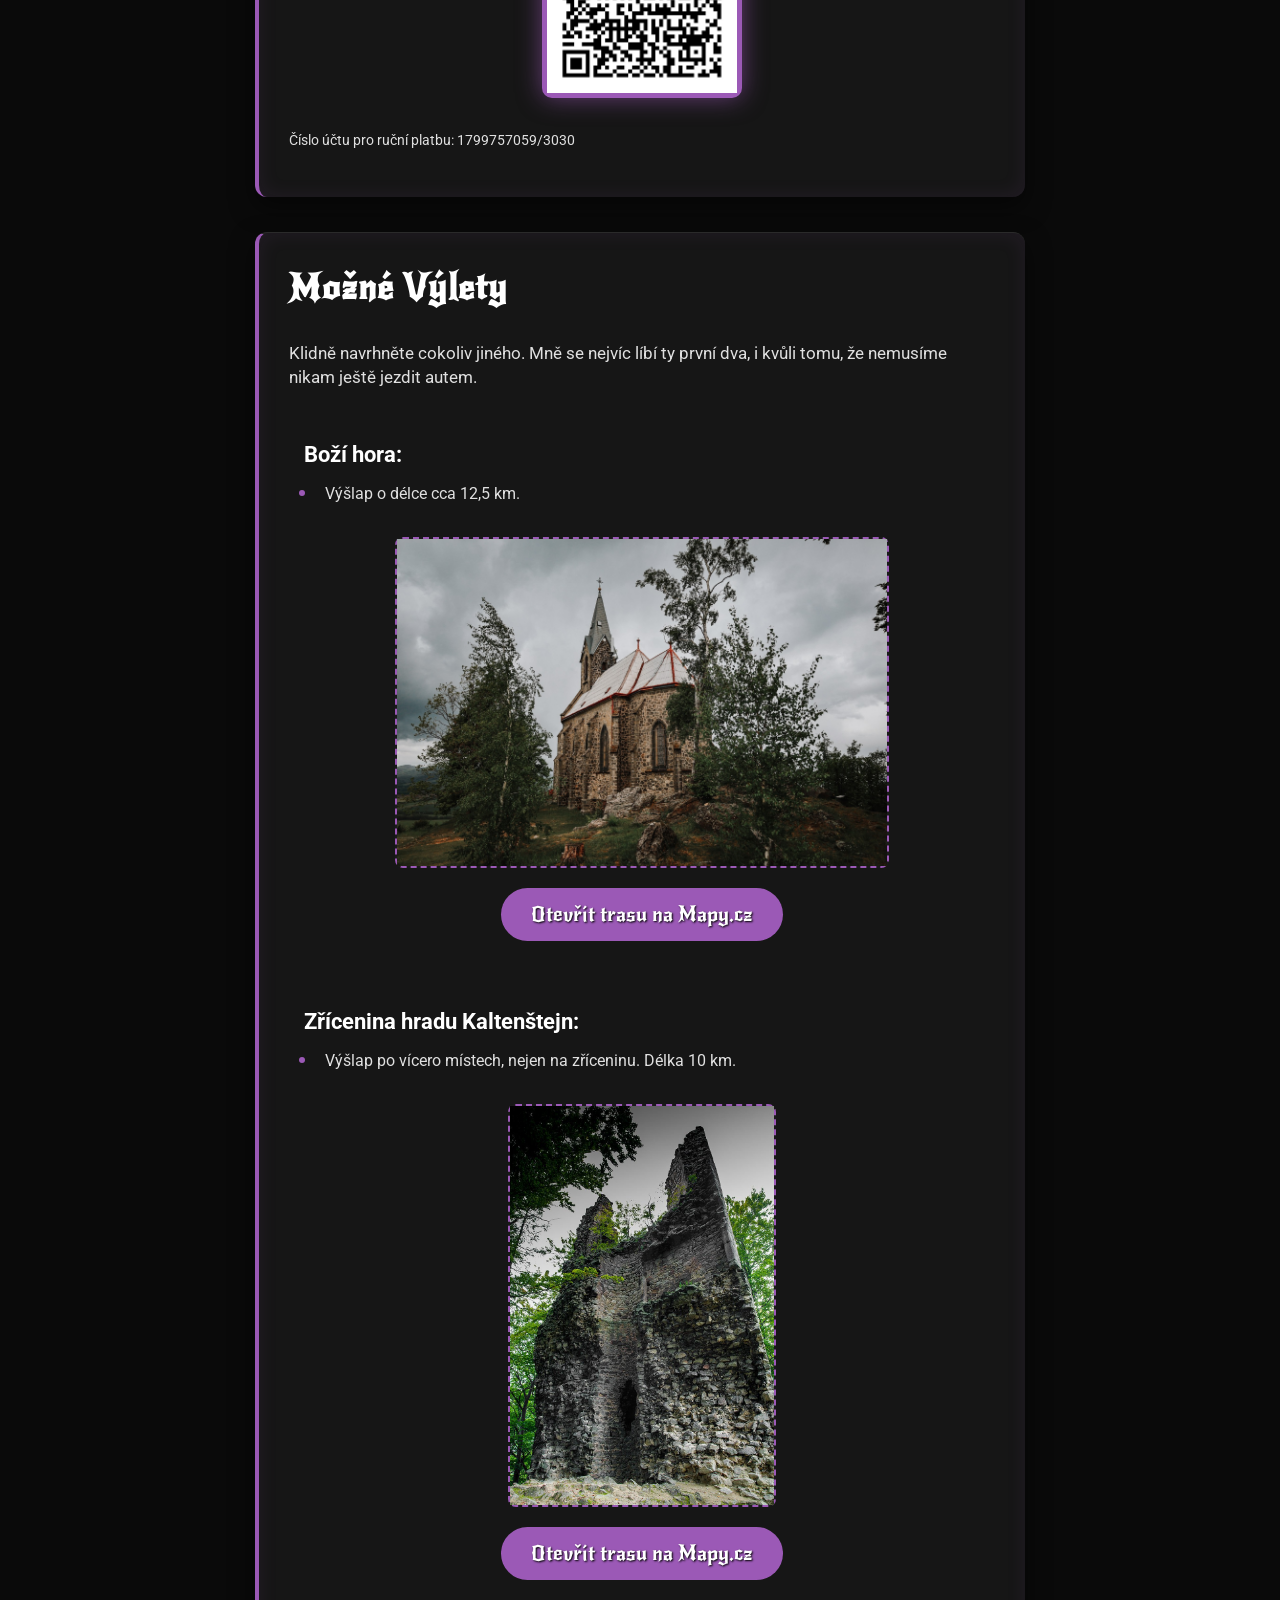
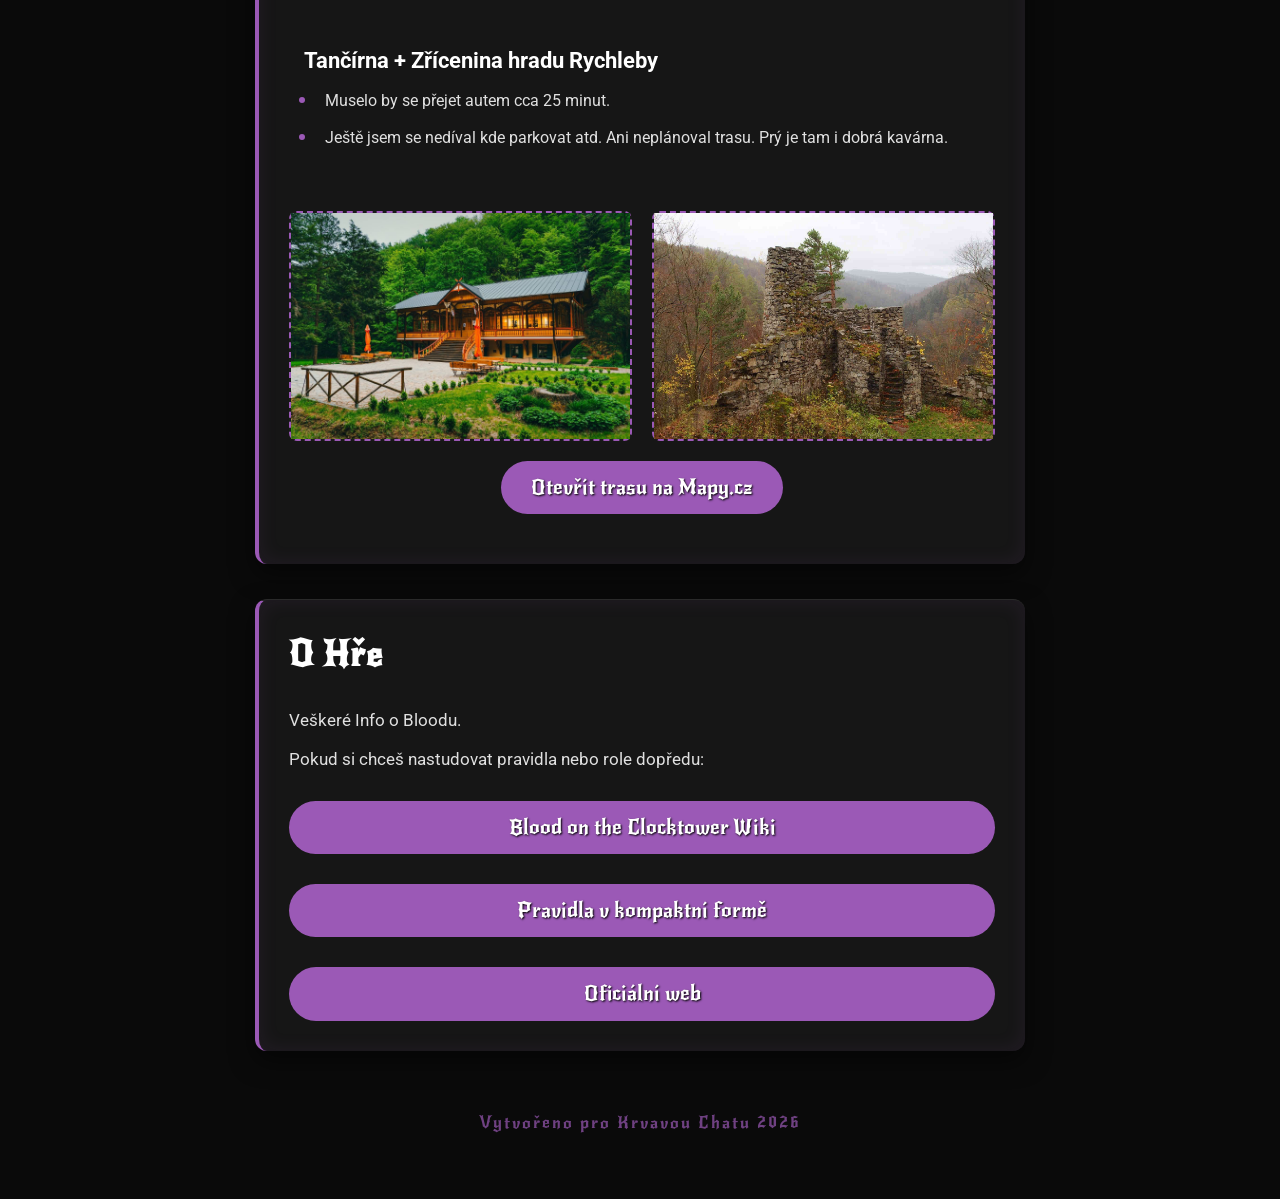
==== commit 3ddefb13: "Update payment instructions in index.html" ====
--- a/2026/index.html
+++ b/2026/index.html
@@ -538,11 +538,11 @@
             <p><span class="highlight">Prosím o doplacení/zaplacení do 12.2.2026!</span></p>
             <p>Celková cena za ubytování je 18 100 Kč. Na jednoho tedy 1131,25 Kč (16 účastníků). </p>
             
-            <h3>Pokud jsi platil zálohu:</h3>
+            <h3>Pokud jsi NEPLATIL zálohu:</h3>
             <div class="qr-placeholder">
                 <img src="qr_code_full.jpg" alt="QR kód" style="width: 100%; height: 100%; object-fit: contain;">
             </div>
-            <h3>Pokud jsi neplatil zálohu:</h3>
+            <h3>Pokud jsi PLATIL zálohu:</h3>
             <div class="qr-placeholder">
                 <img src="qr_code_doplatek.jpg" alt="QR kód" style="width: 100%; height: 100%; object-fit: contain;">
             </div>
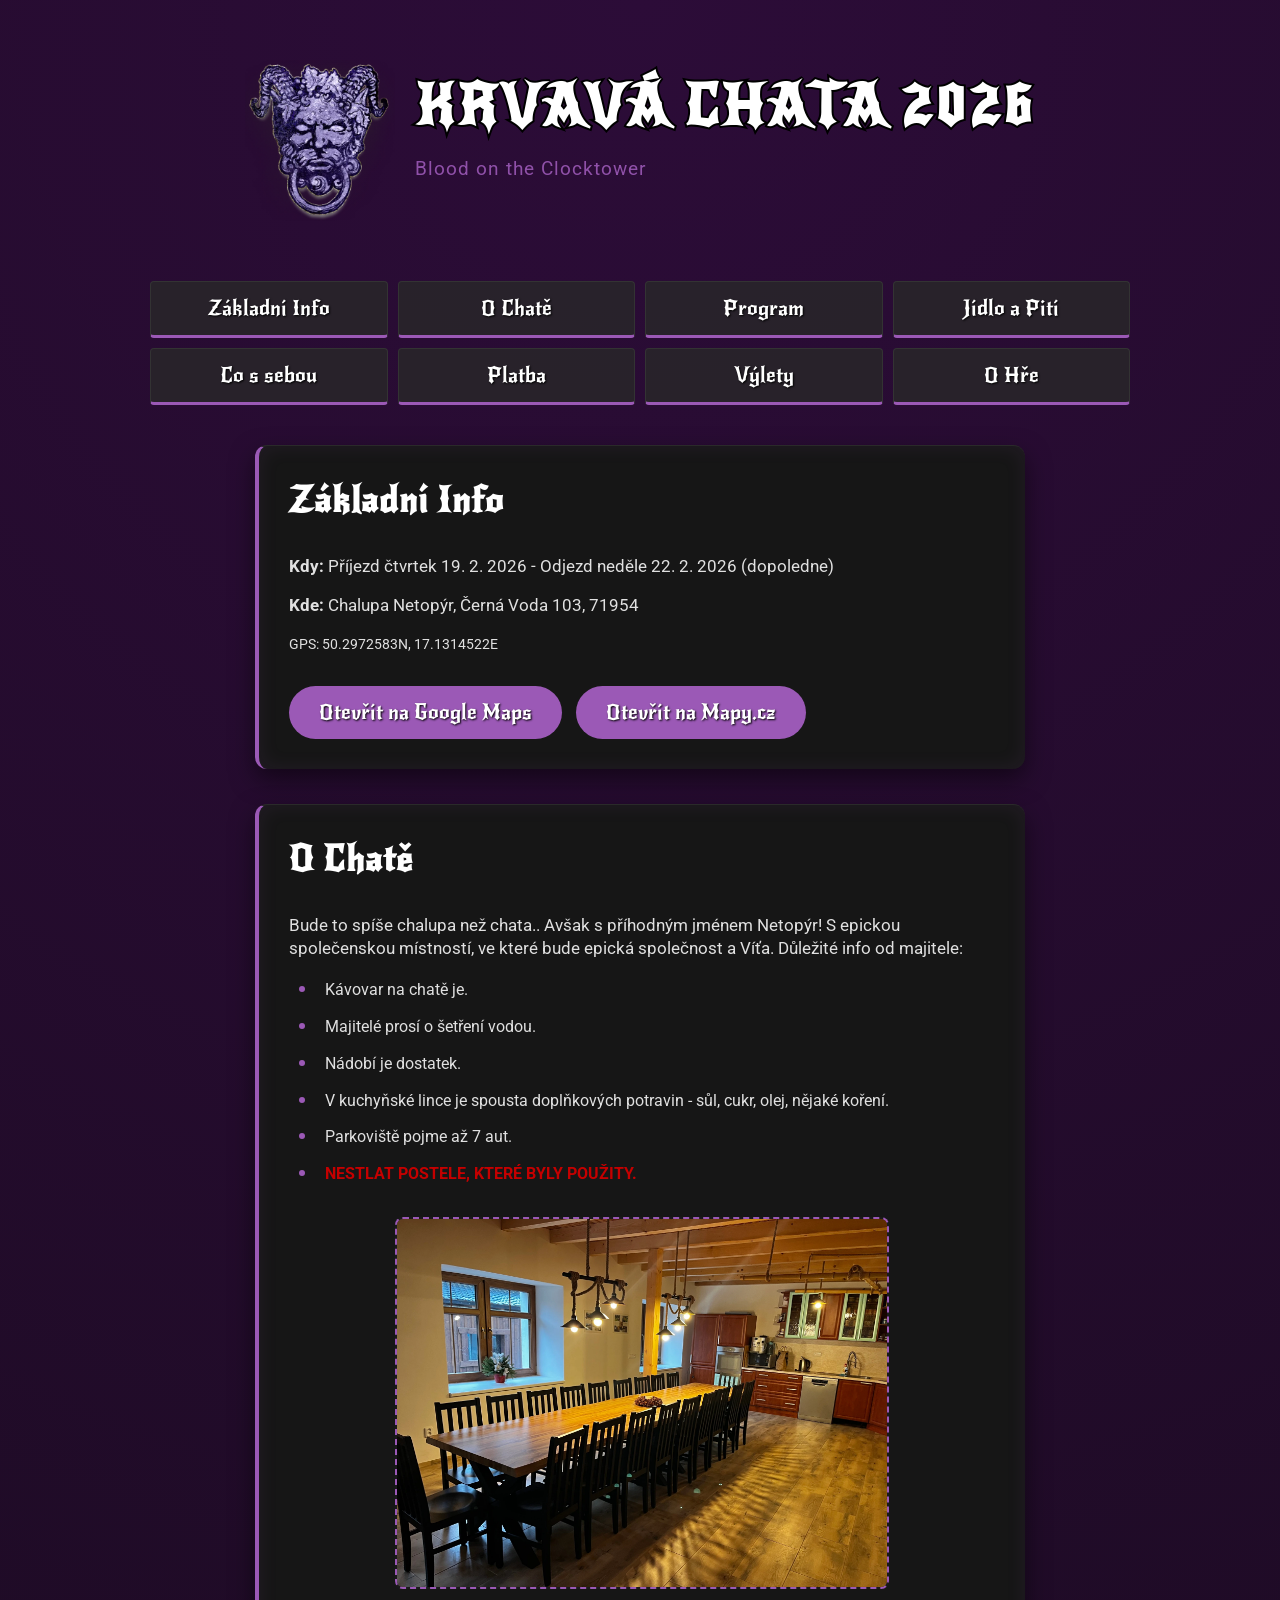
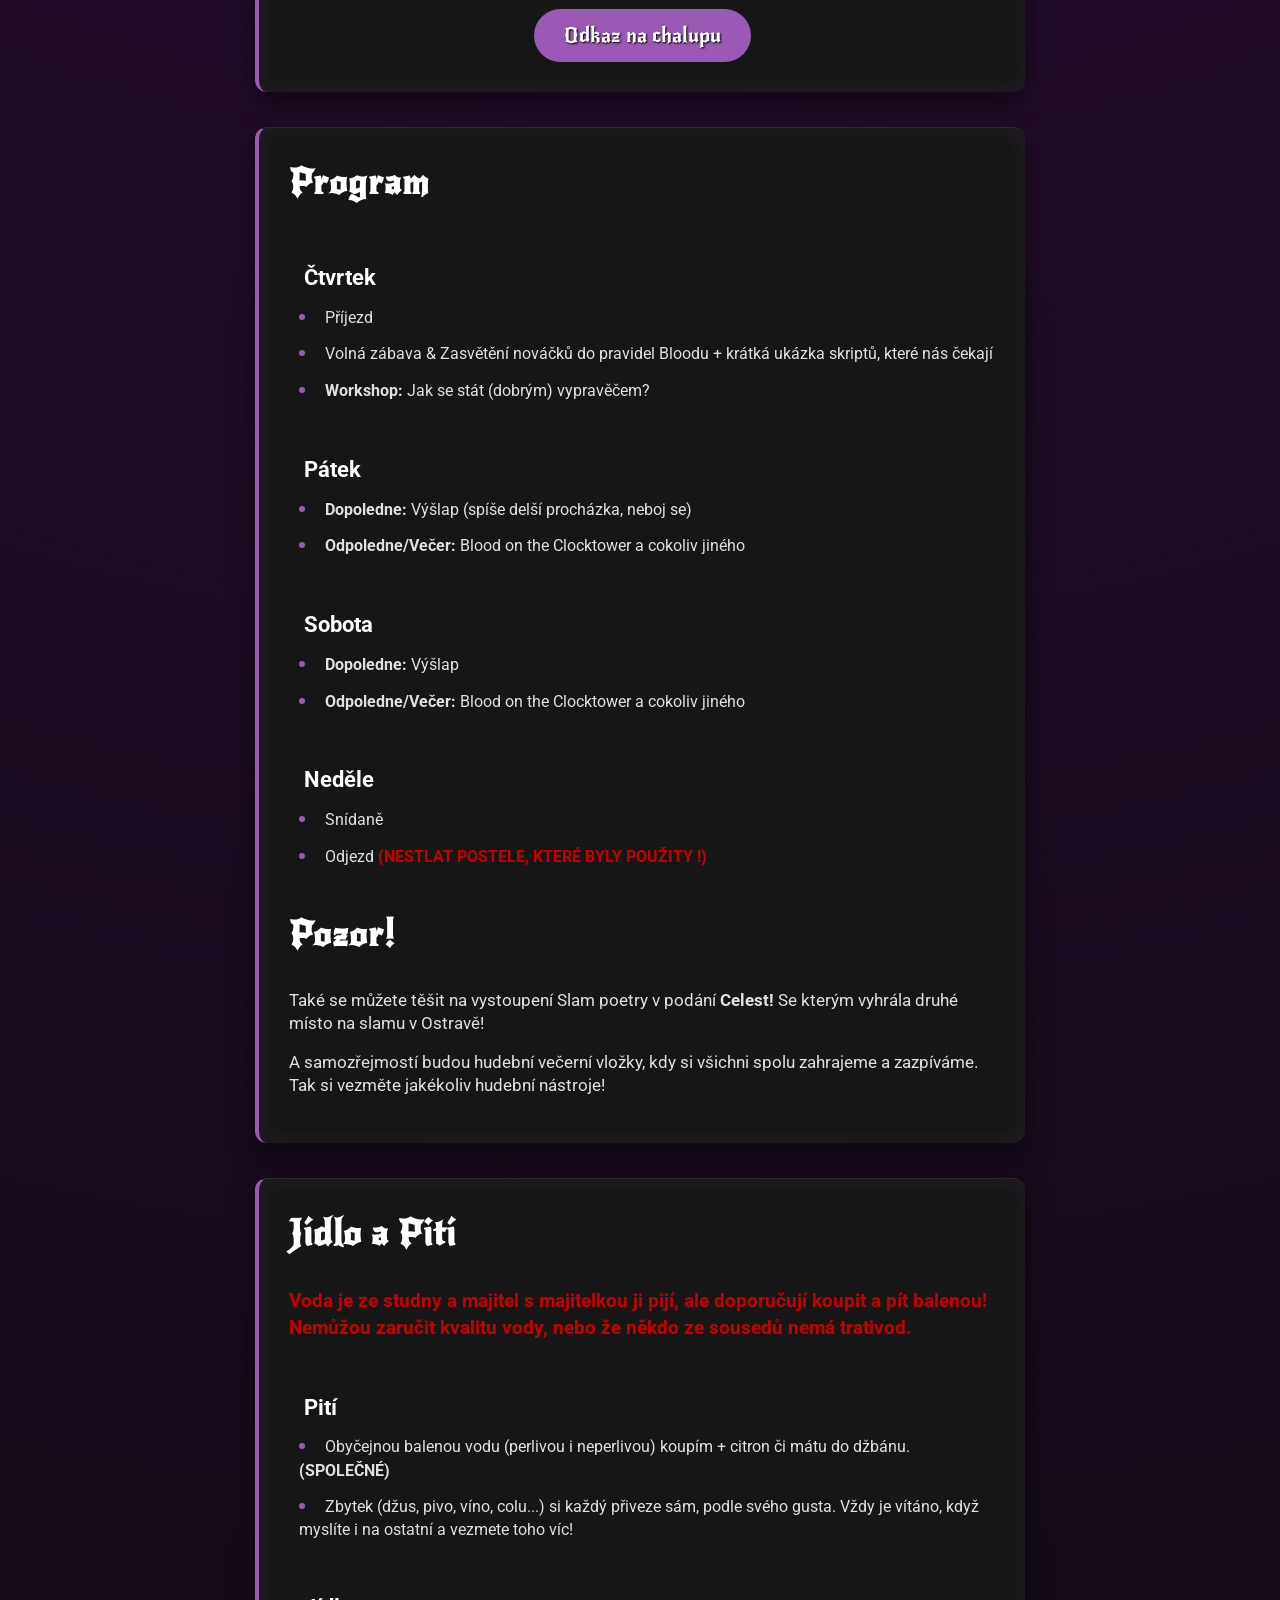
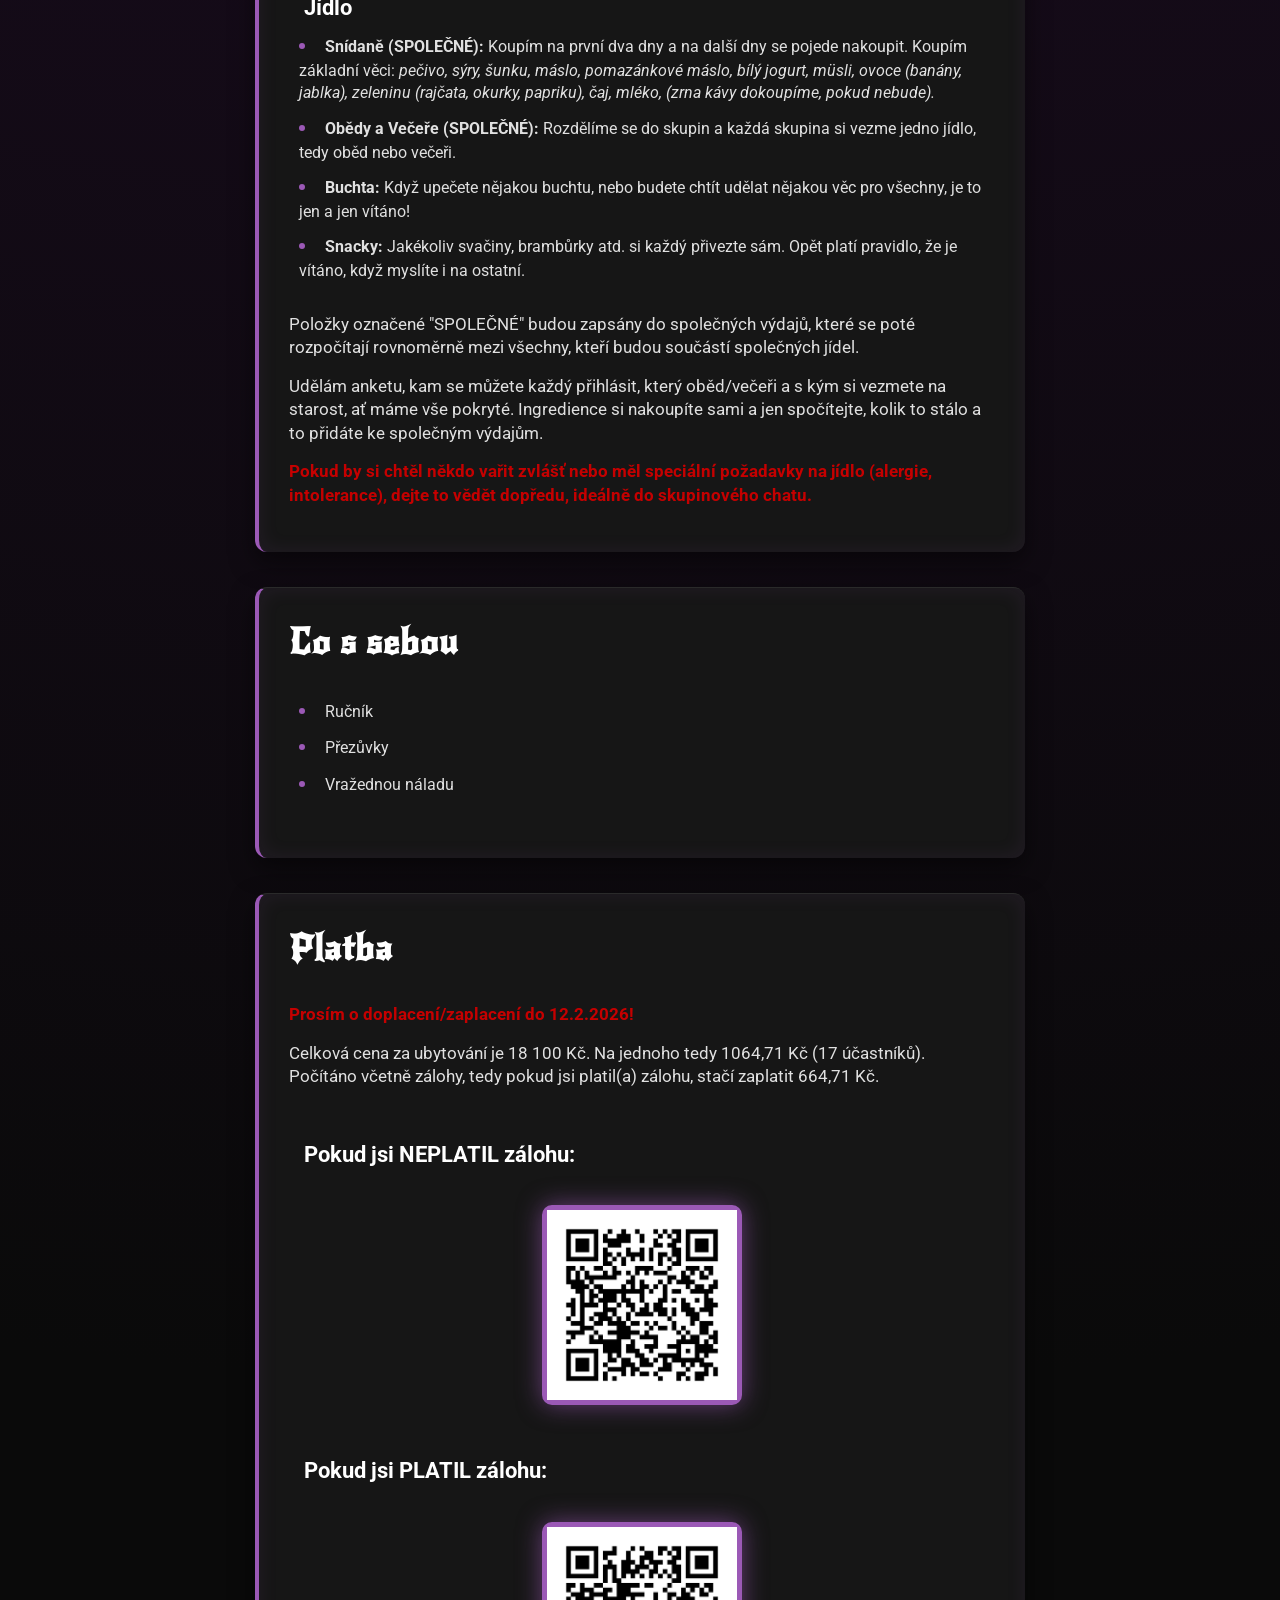
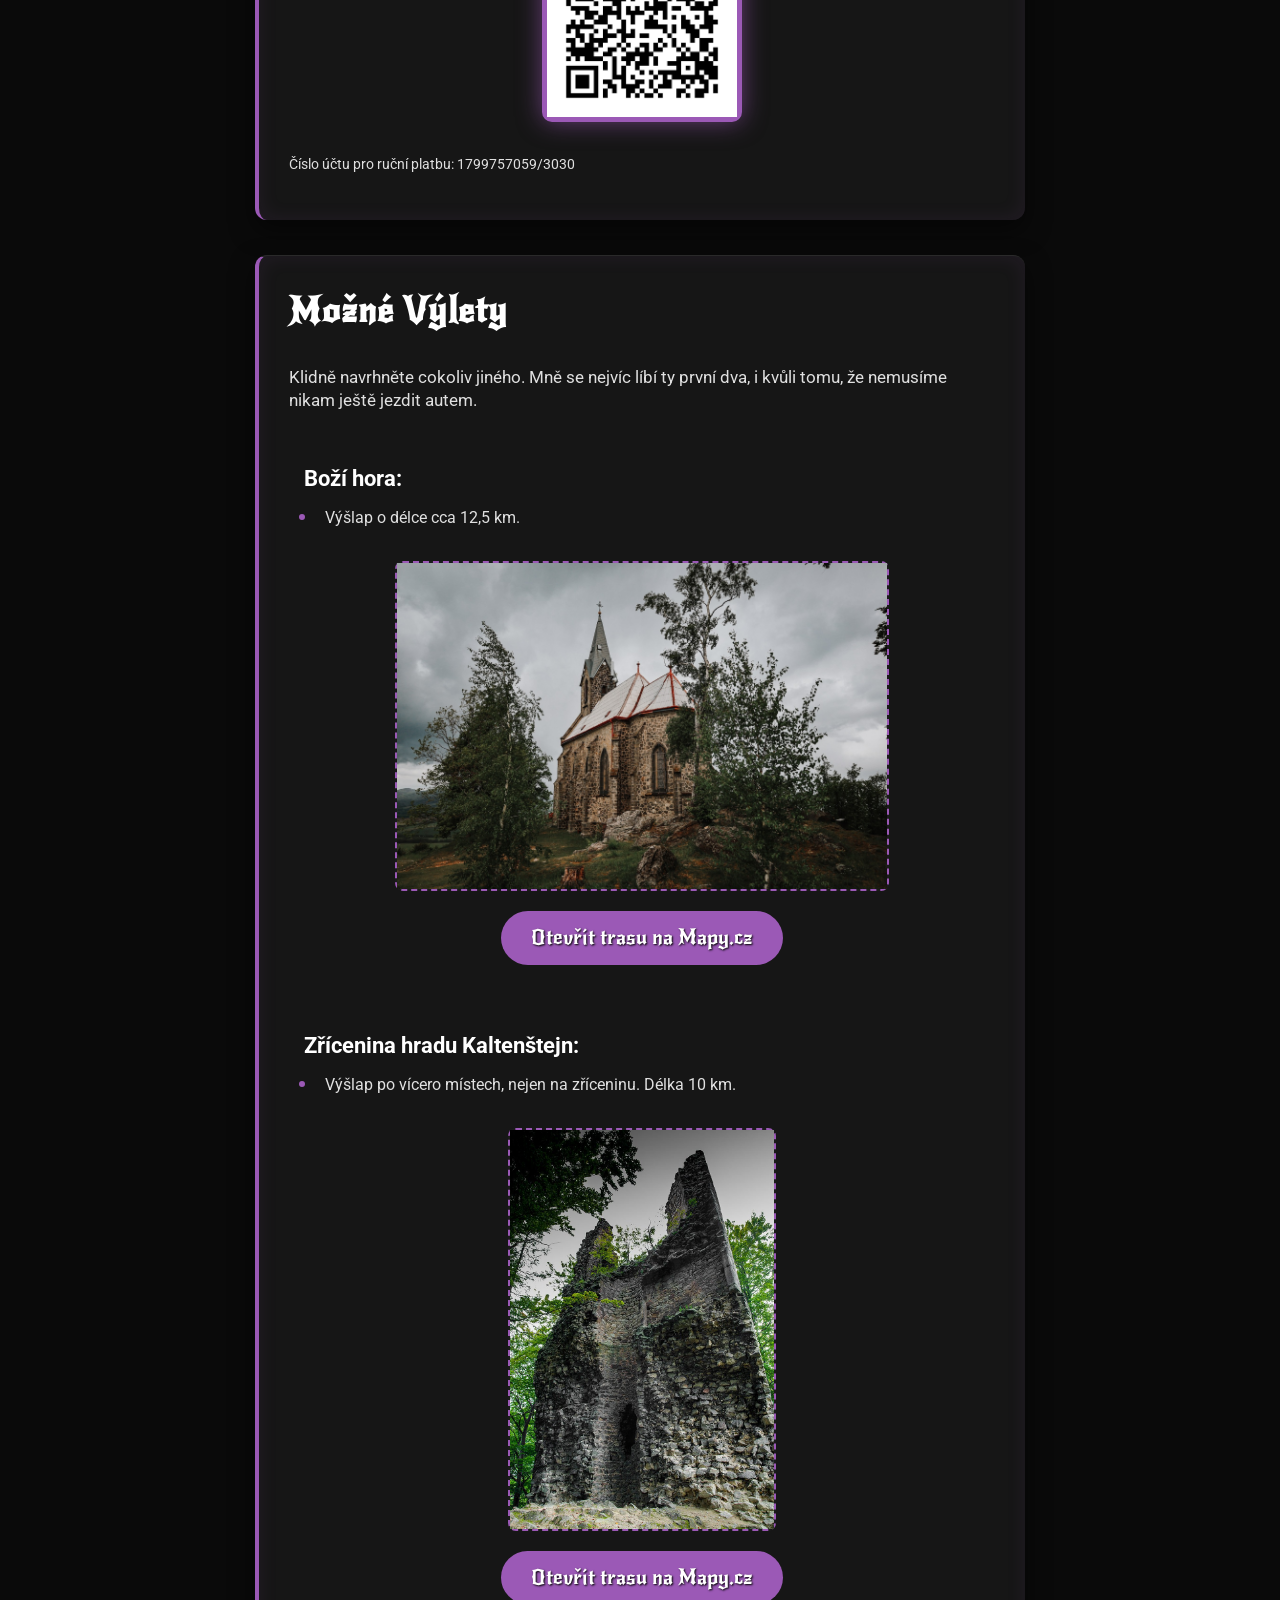
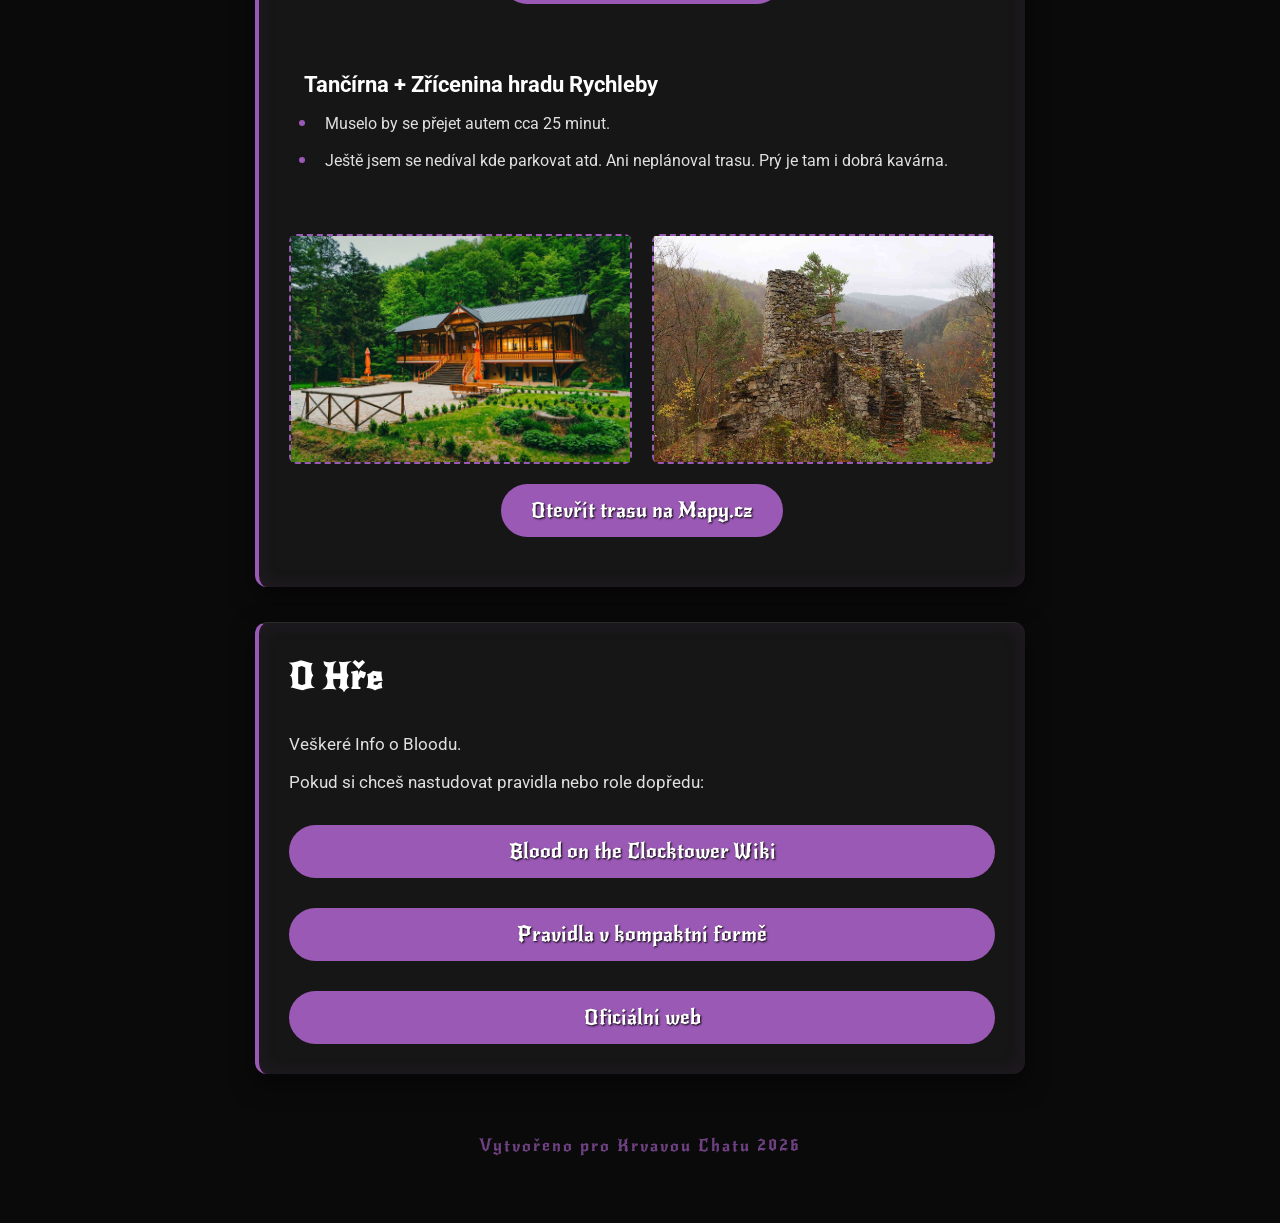
==== commit df40dd4e: "Updated payment info." ====
--- a/2026/index.html
+++ b/2026/index.html
@@ -536,7 +536,7 @@
         <section id="platba">
             <h2>Platba</h2>
             <p><span class="highlight">Prosím o doplacení/zaplacení do 12.2.2026!</span></p>
-            <p>Celková cena za ubytování je 18 100 Kč. Na jednoho tedy 1131,25 Kč (16 účastníků). </p>
+            <p>Celková cena za ubytování je 18 100 Kč. Na jednoho tedy 1064,71 Kč (17 účastníků). Počítáno včetně zálohy, tedy pokud jsi platil(a) zálohu, stačí zaplatit 664,71 Kč.</p>
             
             <h3>Pokud jsi NEPLATIL zálohu:</h3>
             <div class="qr-placeholder">
